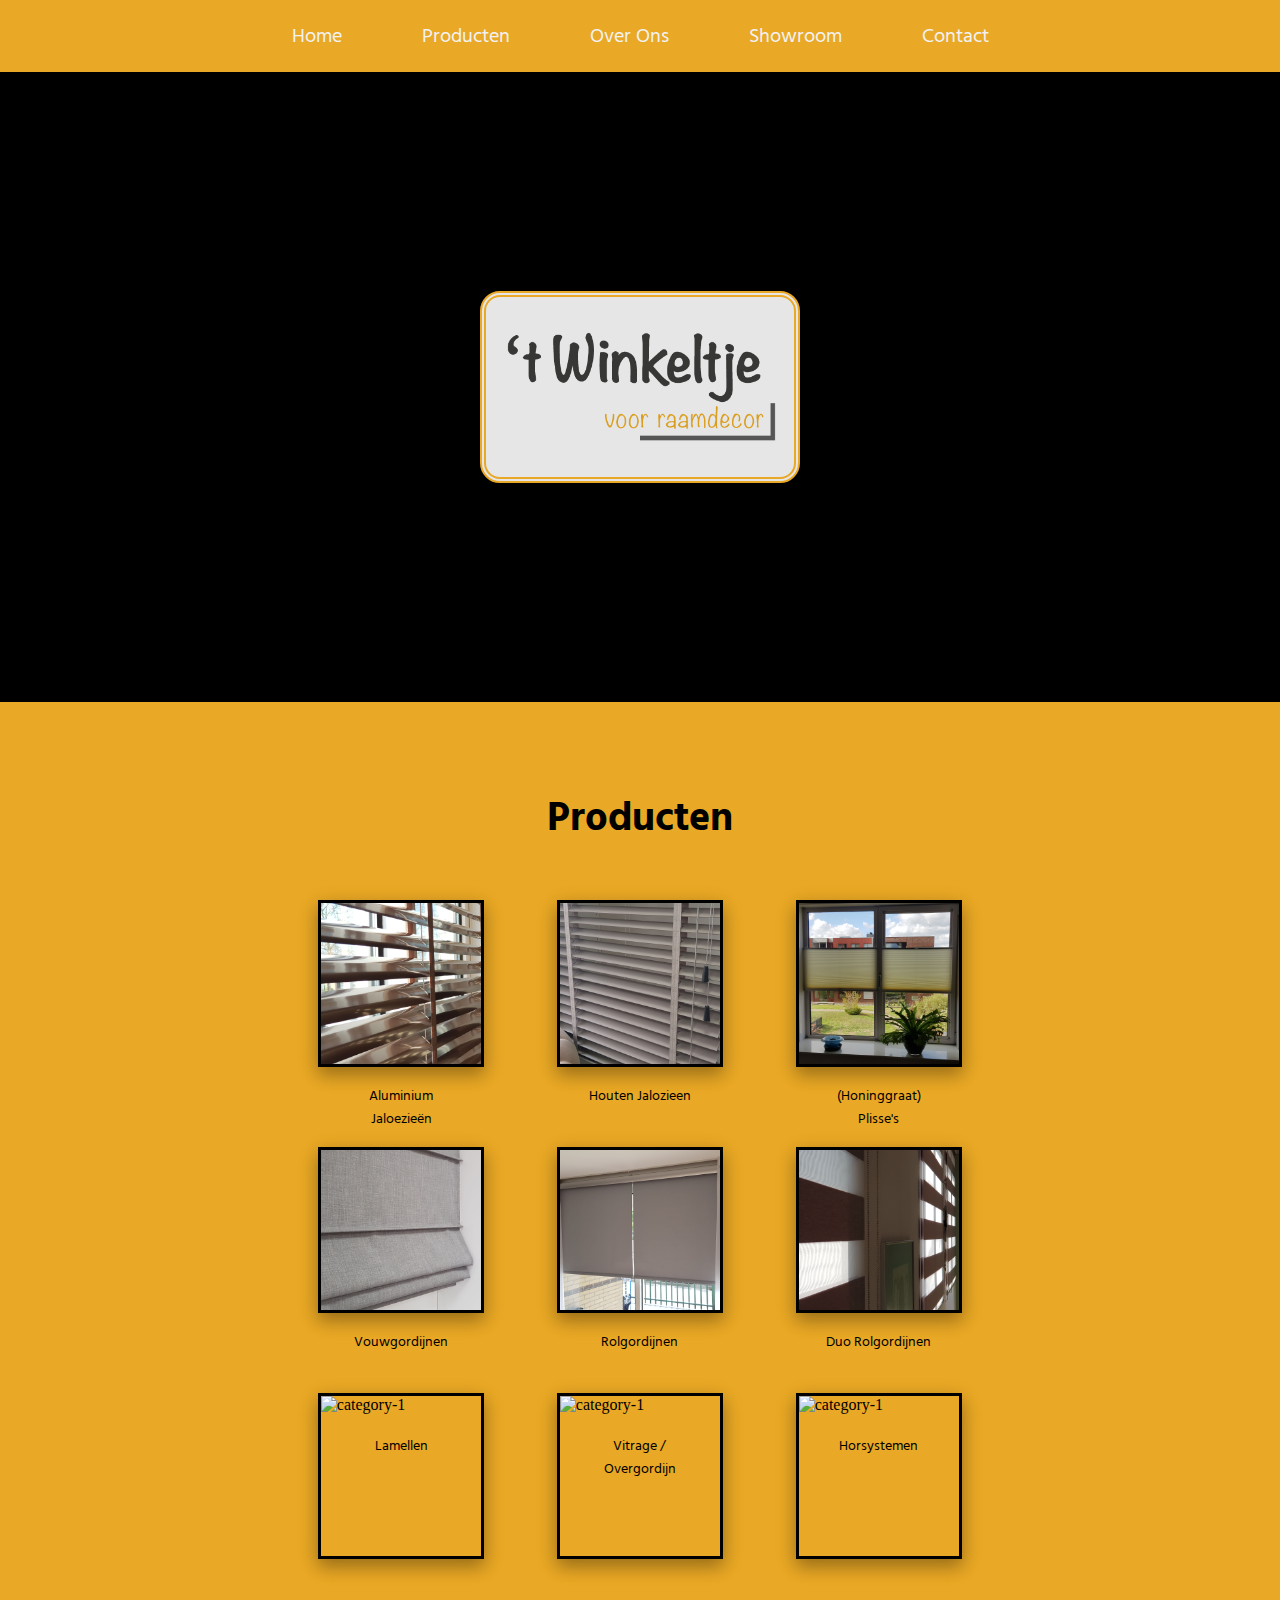
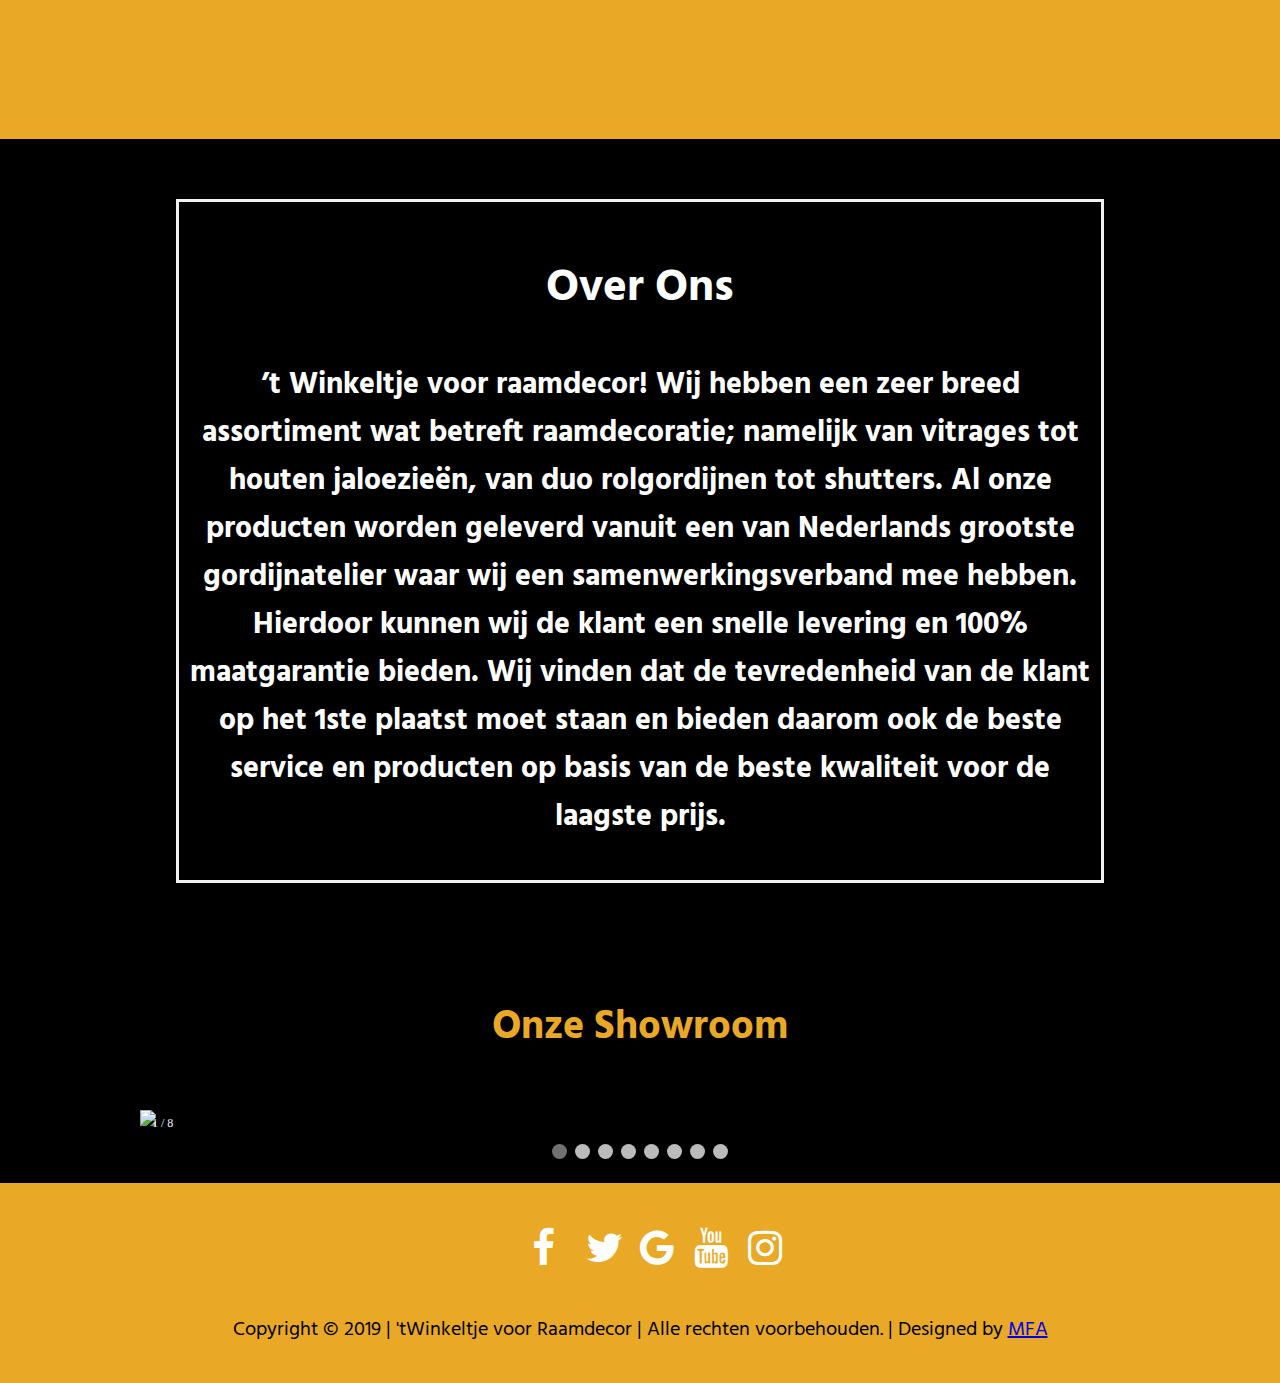
==== index.html @ d7071a6d "Update index.html" ====
<!DOCTYPE html>
<html lang="nl">
<head>
  
  <meta charset="UTF-8" />
  <meta name="viewport" content="width=device-width, initial-scale=1">
  <meta name="keywords" content="twinkeltje, gordijnen, jaloezieen, raamdecor, raamdecoratie,">
  <meta name="description" content="Wij zijn een bedrijf met vele jaren ervaring in alle soorten raamdecoratie! Kom en bezoek onze showroom. Adres Ridderhof 86, 2981 ET te Ridderkerk">
  <!-- <meta http-equiv=“Pragma” content=”no-cache”>
  <meta http-equiv=“Expires” content=”-1″>
  <meta http-equiv=“CACHE-CONTROL” content=”NO-CACHE”> -->
  <title>'tWinkeltje voor Raamdecor</title>
  <title> tWinkeltje voor Raamdecor </title>
  <link href="https://fonts.googleapis.com/css?family=Coiny|Hind+Siliguri" rel="stylesheet">
  <link rel="stylesheet" href="/index.css">
  <link rel="stylesheet" href="https://cdnjs.cloudflare.com/ajax/libs/font-awesome/4.7.0/css/font-awesome.min.css">

</head>

  <body>
  
    <script>
    function scrollB() {
      document.documentElement.style.scrollBehavior = "smooth";
    }
    </script>
  
  <header>
    <nav id="nav-container" class="topnav">
      
      <div id="button-container">
        <a href="#home" onclick="scrollB()">Home</a>
        <a href="#product-section" onclick="scrollB()">Producten</a>
        <a href="#about-section"  onclick="scrollB()">Over Ons</a>
        <a href="#showroom-section"  onclick="scrollB()">Showroom</a>
        <a href="" onclick="scrollB()">Contact</a>
        <a href="javascript:void(0);" class="icon" onclick="navResponse()">
        <i class="fa fa-bars"></i></a>
      </div>
      <script>
          function navResponse() {
            var x = document.getElementById("nav-container");
            if (x.className === "topnav") {
              x.className += " responsive";
            } else {
              x.className = "topnav";
            } 
          }
      </script>
    </nav>
    
    </header>
    
    <a onclick="topFunction()" id="to-top-btn" title="Go to top"><i class="fa fa-angle-up"></i></a>
    <script>
      // When the user scrolls down 20px from the top of the document, show the button
      window.onscroll = function() {scrollFunction()};

      function scrollFunction() {
        if (document.body.scrollTop > 20 || document.documentElement.scrollTop > 20) {
          document.getElementById("to-top-btn").style.display = "block";
        } else {
          document.getElementById("to-top-btn").style.display = "none";
        }
      }

      // When the user clicks on the button, scroll to the top of the document
      function topFunction() {
        document.body.scrollTop = 0;
        document.documentElement.scrollTop = 0;
      }
    </script>
    
    <section id="top-section">
      <div id="logo-container">
        <img id="logo" src="/logo-t-winkeltje.png" alt="twinkeltje-logo" height="150" width="350" 
      </div>
     
    </section>
      
    <section id="product-section"> 
        
      <h2 class="section-title">Producten</h2>
      <div class="category-line">
          <a href="https://purificateur.github.io/producten.html">
          <div class="category-container">
            <img src="metal-jlz.jpg" id="metal-jlz" alt="metal-jaloezieen" title="Metal Jaloezieen" class="category-image">
            <div class="category-overlay">
             <div class="category-text">Bekijk Producten</div>
            </div>
            <a class="category-label">Aluminium Jaloezieën</a>
          </div></a>
          
          <div class="category-container">
            <img src="houten-jlz.jpg" id="category-1" alt="category-1" class="category-image">
            <div class="category-overlay">
             <div class="category-text">Bekijk Producten</div>
            </div>
            <a class="category-label">Houten Jalozieen</a>
          </div>
          
          <div class="category-container">
            <img src="plisses.jpg" id="plisses" alt="plisses" title="(Honinggraat) Plisse's" class="category-image">
            <div href="https://purificateur.github.io/producten.html" class="category-overlay">
             <div class="category-text">Bekijk Producten</div>
            </div>
            <a class="category-label">(Honinggraat) Plisse's</a>
          </div>
      </div>
      
      <div class="category-line">
          <div class="category-container">
            <img src="vouwgordijnen.jpg" id="category-1" alt="category-1" class="category-image">
            <div class="category-overlay">
             <div class="category-text">Bekijk Producten</div>
            </div>
            <a class="category-label">Vouwgordijnen</a>
          </div>
          
          <div class="category-container">
            <img src="rolgordijnen.jpg" id="category-1" alt="category-1" class="category-image">
            <div class="category-overlay">
             <div class="category-text">Bekijk Producten</div>
            </div>
            <a class="category-label">Rolgordijnen</a>
          </div>
          
          <div class="category-container">
            <img src="duorolgordijnen.jpg" id="category-1" alt="category-1" class="category-image">
            <div class="category-overlay">
             <div class="category-text">Bekijk Producten</div>
            </div>
            <a class="category-label">Duo Rolgordijnen</a>
          </div>
      </div>
      
      <div class="category-line">
          <div class="category-container">
            <img src="https://www.bmfabrics.com/media/28021/ara-p.jpg" id="category-1" alt="category-1" class="category-image">
            <div class="category-overlay">
             <div class="category-text">Bekijk Producten</div>
            </div>
            <a class="category-label">Lamellen</a>
          </div>
          
          <div class="category-container">
            <img src="https://www.bmfabrics.com/media/28021/ara-p.jpg" id="category-1" alt="category-1" class="category-image">
            <div class="category-overlay">
             <div class="category-text">Bekijk Producten</div>
            </div>
            <a class="category-label">Vitrage / Overgordijn</a>
          </div>
          
          <div class="category-container">
            <img src="https://www.bmfabrics.com/media/28021/ara-p.jpg" id="category-1" alt="category-1" class="category-image">
            <div class="category-overlay">
             <div class="category-text">Bekijk Producten</div>
            </div>
            <a class="category-label">Horsystemen</a>
          </div>
      </div>
    </section> 
      
    <section id="about-section">
      <div id="about-text">
        <h2>Over Ons</h2>
        <p>’t Winkeltje voor raamdecor! Wij hebben een zeer breed assortiment wat betreft raamdecoratie; namelijk van vitrages tot houten jaloezieën, van duo rolgordijnen tot shutters. Al onze producten worden geleverd vanuit een van Nederlands grootste gordijnatelier waar wij een samenwerkingsverband mee hebben. Hierdoor kunnen wij de klant een snelle levering en 100% maatgarantie bieden. Wij vinden dat de tevredenheid van de klant op het 1ste plaatst moet staan en bieden daarom ook de beste service en producten op basis van de beste kwaliteit voor de laagste prijs.</p>
      </div>
    </section>
    
    <section id="showroom-section">
      <h2 class="section-title">Onze Showroom</h2>
      <div class="slideshow-container">

        <div class="showRoom fade">
          <div class="numbertext">1 / 8</div>
          <img src="/shwrm-1.jpg" style="width:100%">
          <div class="text"></div>
        </div>

        <div class="showRoom fade">
          <div class="numbertext">2 / 8</div>
          <img src="/shwrm-2.jpg" style="width:100%">
          <div class="text"></div>
        </div>

        <div class="showRoom fade">
          <div class="numbertext">3 / 8</div>
          <img src="/shwrm-3.jpg" style="width:100%">
          <div class="text"></div>
        </div>
        
        <div class="showRoom fade">
          <div class="numbertext">4 / 8</div>
          <img src="/shwrm-4.jpg" style="width:100%">
          <div class="text"></div>
        </div>
        
        <div class="showRoom fade">
          <div class="numbertext">5 / 8</div>
          <img src="/shwrm-5.jpg" style="width:100%">
          <div class="text"></div>
        </div>
        
        <div class="showRoom fade">
          <div class="numbertext">6 / 8</div>
          <img src="/shwrm-6.jpg" style="width:100%">
          <div class="text"></div>
        </div>
        
        <div class="showRoom fade">
          <div class="numbertext">7 / 8</div>
          <img src="/shwrm-7.jpg" style="width:100%">
          <div class="text"></div>
        </div>
        
        <div class="showRoom fade">
          <div class="numbertext">8 / 8</div>
          <img src="/shwrm-8.jpg" style="width:100%">
          <div class="text"></div>
        </div>
        
        </div>
        <br>

        <div style="text-align:center">
          <span class="dot" onclick="currentSlide(1)"></span> 
          <span class="dot" onclick="currentSlide(2)"></span> 
          <span class="dot" onclick="currentSlide(3)"></span> 
          <span class="dot" onclick="currentSlide(4)"></span>
          <span class="dot" onclick="currentSlide(5)"></span> 
          <span class="dot" onclick="currentSlide(6)"></span> 
          <span class="dot" onclick="currentSlide(7)"></span> 
          <span class="dot" onclick="currentSlide(8)"></span>
        </div>
       
        <script>
          var slideIndex = 0;
          showSlides();
          function showSlides() {
            var i;
            var slides = document.getElementsByClassName("showRoom");
            var dots = document.getElementsByClassName("dot");
            for (i = 0; i < slides.length; i++) {
              slides[i].style.display = "none";  
            }
            slideIndex++;
            if (slideIndex > slides.length) {slideIndex = 1}    
            for (i = 0; i < dots.length; i++) {
              dots[i].className = dots[i].className.replace(" active", "");
            }
            slides[slideIndex-1].style.display = "block";  
            dots[slideIndex-1].className += " active";
            setTimeout(showSlides, 3000); // Change image every 3 seconds
          }
          </script>
    </section> 
      
      
      
    <footer id="footer">
      <div id="social-container">
        <a href="https://www.facebook.com/twinkeltjevoorraamdecor" class="fa fa-facebook" target="_blank"></a>
        <a href="https://twitter.com/raamdecor" class="fa fa-twitter" target="_blank"></a>
        <a href="https://www.google.com/maps/contrib/107599735070266844339/photos/@51.8694377,4.6002195,16z/data=!4m3!8m2!3m1!1e1" class="fa fa-google" target="_blank"></a>
        <a href="#" class="fa fa-youtube"></a>
        <a href="https://www.instagram.com/twinkeltje.raamdecor/" class="fa fa-instagram" target="_blank"></a>
      </div>
      
      <div id="copyright">
        <p>Copyright © 2019 | 'tWinkeltje voor Raamdecor | Alle rechten voorbehouden. | Designed by <a href="https://www.instagram.com/mfapurificateur/" target="_blank">MFA</a></p>
      </div>
    
    </footer> 
  
  
</body>
</html>
---- index.css ----
html {
  scroll-behavior: smooth;
}
body {
  margin: 0;
  background: black;
}

* {
  box-sizing: border-box;
}



.topnav {
  overflow: hidden;
  background-color: #e9a825;
  display: flex;

  }
    #button-container {
      margin: auto;
    }

    .topnav a {
      display: block;
      color: #f2f2f2;
      float: left;
      -webkit-transition-duration: 0.4s;
      transition-duration: 0.4s;
      text-align: center;
      padding: 20px 40px;
      text-decoration: none;
      font-family: 'Hind Siliguri', sans-serif;
      font-size: 20px;
    }

    .topnav a:hover {
      color: black;
    }

    .topnav .icon {
      display: none;
    }
    .sticky {
      position: fixed;
      top: 0;
      width: 100%;
    }
  
  #to-top-btn {
  display: none;
  position: fixed;
  bottom: 20px;
  right: 30px;
  z-index: 6;
  font-size: 18px;
  border: 1px solid #e9a825;
  outline: none;
  background-color: black;
  color: white;
  cursor: pointer;
  padding: 15px;
  border-radius: 4px;
}

    #to-top-btn:hover {
      background-color: #555;
    }


#top-section {
  background-image: url("https://www.zonweringvoordelig.nl/write/afbeeldingen1/producten/luxaflex-houten-jaloezieen/Houten%20Jaloezie%201___Source.jpg");
  background-repeat: no-repeat;
  background-size: cover;
  -webkit-background-size: cover;
  -moz-background-size: cover;
  -o-background-size: cover;
  background-position: center;
  background-attachment: fixed;
  height: 70vh;
  display: flex;
}

    #logo-container {
      background-color: rgba(255,255,255,0.9);
      display: flex;
      align-self: center;
      margin: auto;
      min-width: 300px;
      min-height: 180px;
      height: 15vw;
      width: 25vw;
      border: 6px double #e9a825;
      border-radius: 20px;
      padding: 5px;
    }
    #logo {
      margin: auto;
      width: 100%;
      height: 70%;
      align-self: center;
    }

#product-section {
  background-color: #e9a825;
  padding: 50px 22vw 100px 22vw;
}
    #product-section h2 {
      font-family: 'Hind Siliguri', sans-serif;
      font-size: 40px;
      text-align: center;
      margin-bottom: 50px;
    }

    .category-line {
      display: flex;
      margin-bottom: 80px;
    }
    .category-container {
      position: relative;
      width: 13vw;
      height: 13vw;
      display: inline-block;
      margin: auto;
      border: 3px solid black;
      box-shadow: 0 8px 15px 0 rgba(0, 0, 0, 0.2), 0 6px 20px 0 rgba(0, 0, 0, 0.19);
    }

    .category-image {
      display: block;
      width: 100%;
      height: auto;
    }

    .category-overlay {
      position: absolute;
      bottom: 0;
      left: 0;
      right: 0;
      background-color: rgba(233, 168, 37, 0.9);
      overflow: hidden;
      width: 100%;
      height: 0;
      transition: .5s ease;
    }

    .category-container:hover .category-overlay {
      height: 20%;
    }

    .category-text {
      color: white;
      font-size: 1vw;
      position: absolute;
      top: 50%;
      left: 50%;
      font-family: sans-serif;
      -webkit-transform: translate(-50%, -50%);
      -ms-transform: translate(-50%, -50%);
      transform: translate(-50%, -50%);
      text-align: center;
    }

    .category-label  {
      text-align: center;
      text-decoration: none;
      display: block;
      font-family: 'Hind Siliguri', sans-serif;
      color: black;
      font-size: 1.1vw;
      margin: 20px;
      margin-bottom: 30px;
    }


#about-section {
  background-image: url("https://www.deprojectinrichter.com/s/images/15/603/luxaflex-nano-rolgordijnen-sfeerfoto-2/productfoto_full.jpg");
  background-position: center;
  background-repeat: no-repeat;
  background-size: cover;
  -webkit-background-size: cover;
  -moz-background-size: cover;
  -o-background-size: cover;
  background-attachment: fixed;
  display: flex;
  padding: 60px;
}

    #about-text {
      vertical-align: middle;
      background-color: rgb(0,0,0);
      background-color: rgba(0,0,0, 0.4);
      color: white;
      font-weight: bold;
      font-size: 30px;
      font-family: 'Hind Siliguri', sans-serif;
      border: 3px solid #f1f1f1;
      z-index: 2;
      width: 80%;
      margin: auto;
      padding: 10px;
      text-align: center;
    }
      
#showroom-section {
  background-color: black;
  margin: 0;
  padding: 20px;
  padding-top: 50px;
      }
          #showroom-section h2 {
            font-family: 'Hind Siliguri', sans-serif;
            color: #e9a825;
            font-size: 40px;
            text-align: center;
            margin-top: 0;
            margin-bottom: 50px;
          }

      .showRoom {
        display: none
      }
      #showroom-section img {
        vertical-align: middle;
      }

      .slideshow-container {
        max-width: 1000px;
        position: relative;
        margin: auto;
      }

      .slide-text {
        color: #f2f2f2;
        font-size: 15px;
        padding: 8px 12px;
        position: absolute;
        bottom: 8px;
        width: 100%;
        text-align: center;
      }

      .numbertext {
        color: #f2f2f2;
        font-size: 12px;
        padding: 8px 12px;
        position: absolute;
        top: 0;
      }

      .dot {
        cursor: pointer;
        height: 15px;
        width: 15px;
        margin: 0 2px;
        background-color: #bbb;
        border-radius: 50%;
        display: inline-block;
        transition: background-color 0.6s ease;
      }

      .active, .dot:hover {
        background-color: #717171;
      }

      .fade {
        -webkit-animation-name: fade;
        -webkit-animation-duration: 1.5s;
        animation-name: fade;
        animation-duration: 1.5s;
      }

      @-webkit-keyframes fade {
        from {opacity: .4} 
        to {opacity: 1}
      }

      @keyframes fade {
        from {opacity: .4} 
        to {opacity: 1}
      }



#footer {
  height: 200px;
  background-color: #e9a825;
  padding: 20px;
}
    #social-container {
      text-align: center;
}
   #footer .fa {
    padding: 20px;
    font-size: 40px;
    width: 30px;
    margin: 5px 5px;
    text-align: center;
    text-decoration: none;
    color: white;
  }

    #footer .fa:hover {
        opacity: 0.7;
    }

  #copyright {
   font-family: 'Hind Siliguri', sans-serif;
   width: 100%;
   font-size: 20px;
   text-align: center; 
  }














@media screen and (max-width: 760px) {
  
  .category-line {
    display: block;
    margin: 0;
  }
  .topnav {
    display: block;
  }
  .topnav a:not(:first-child) {display: none;}
  .topnav a.icon {
    float: right;
    display: inline;
  }
  #top-section {
    background-image: url("https://www.zonenschermwebshop.nl/ENGINE/FILES/SUNEASY/WEBSITE/PUBLIC/UPLOAD/IMAGE/webshop/producten/binnenzonwering/jaloezieen/35mm/35_groot.jpg");
    background-size: cover;
    background-attachment: scroll;
  }
  #product-section {
  background-color: #e9a825;
  padding: 50px 5vw 100px 5vw;
}
  .category-container {
  display: block;
  width: 80vw;
  height: 80vw;
  margin-bottom: 60px;
}
  .category-label  {
  font-size: 5vw;
  margin: 10px;
  font-family: monospace;
}
  .category-text {
    font-size: 4vw;
  }
  #about-text {
    font-size: 4vw;
    width: 90%;
  }
  #about-section {
    padding: 20px;
    background-attachment: scroll;
}
  #footer .fa {
    font-size: 30px;
  }
  #copyright {
    font-size: 4vw;
  }
}

@media screen and (max-width: 760px) {
  .topnav.responsive {position: relative;}
  .topnav.responsive .icon {
    position: absolute;
    right: 0;
    top: 0;
  }
  .topnav.responsive a {
    float: none;
    display: block;
    text-align: left;
  }
}

@media only screen and (max-width: 300px) {
  .slide-text {font-size: 11px}
}
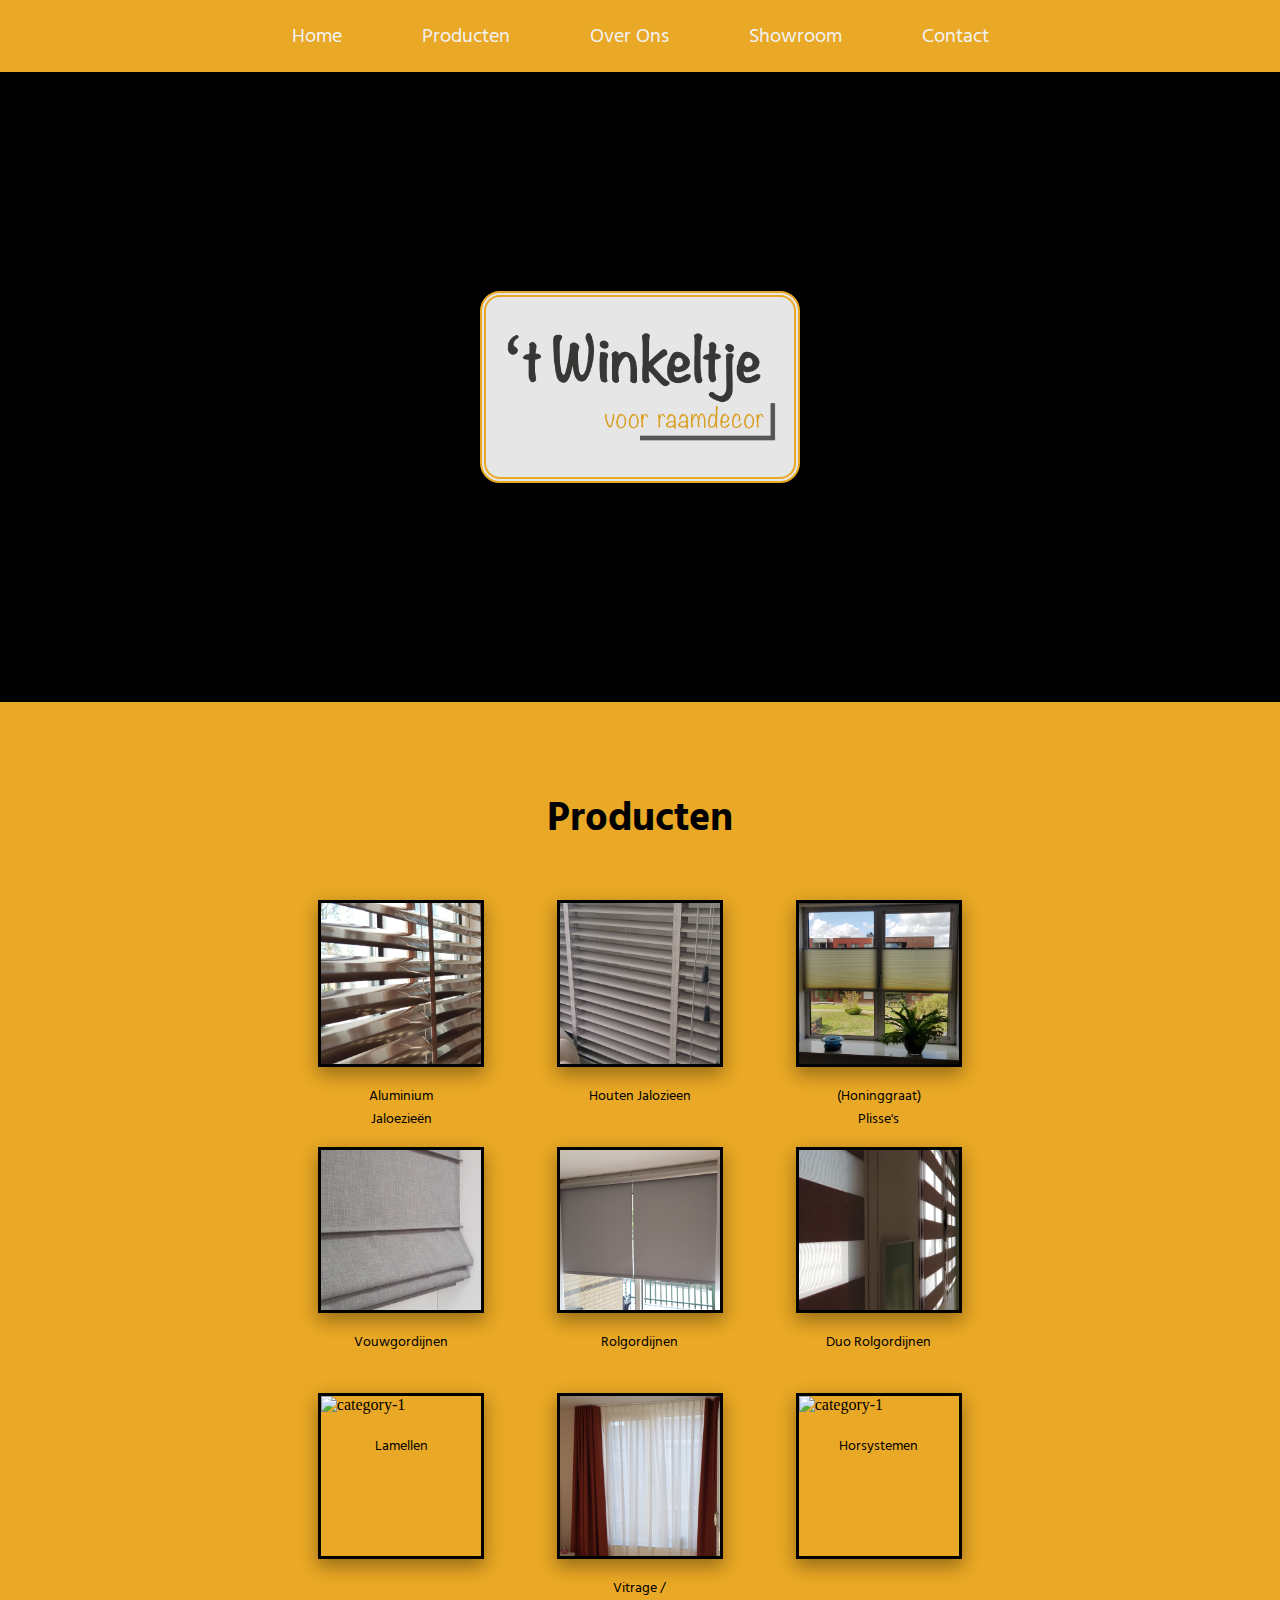
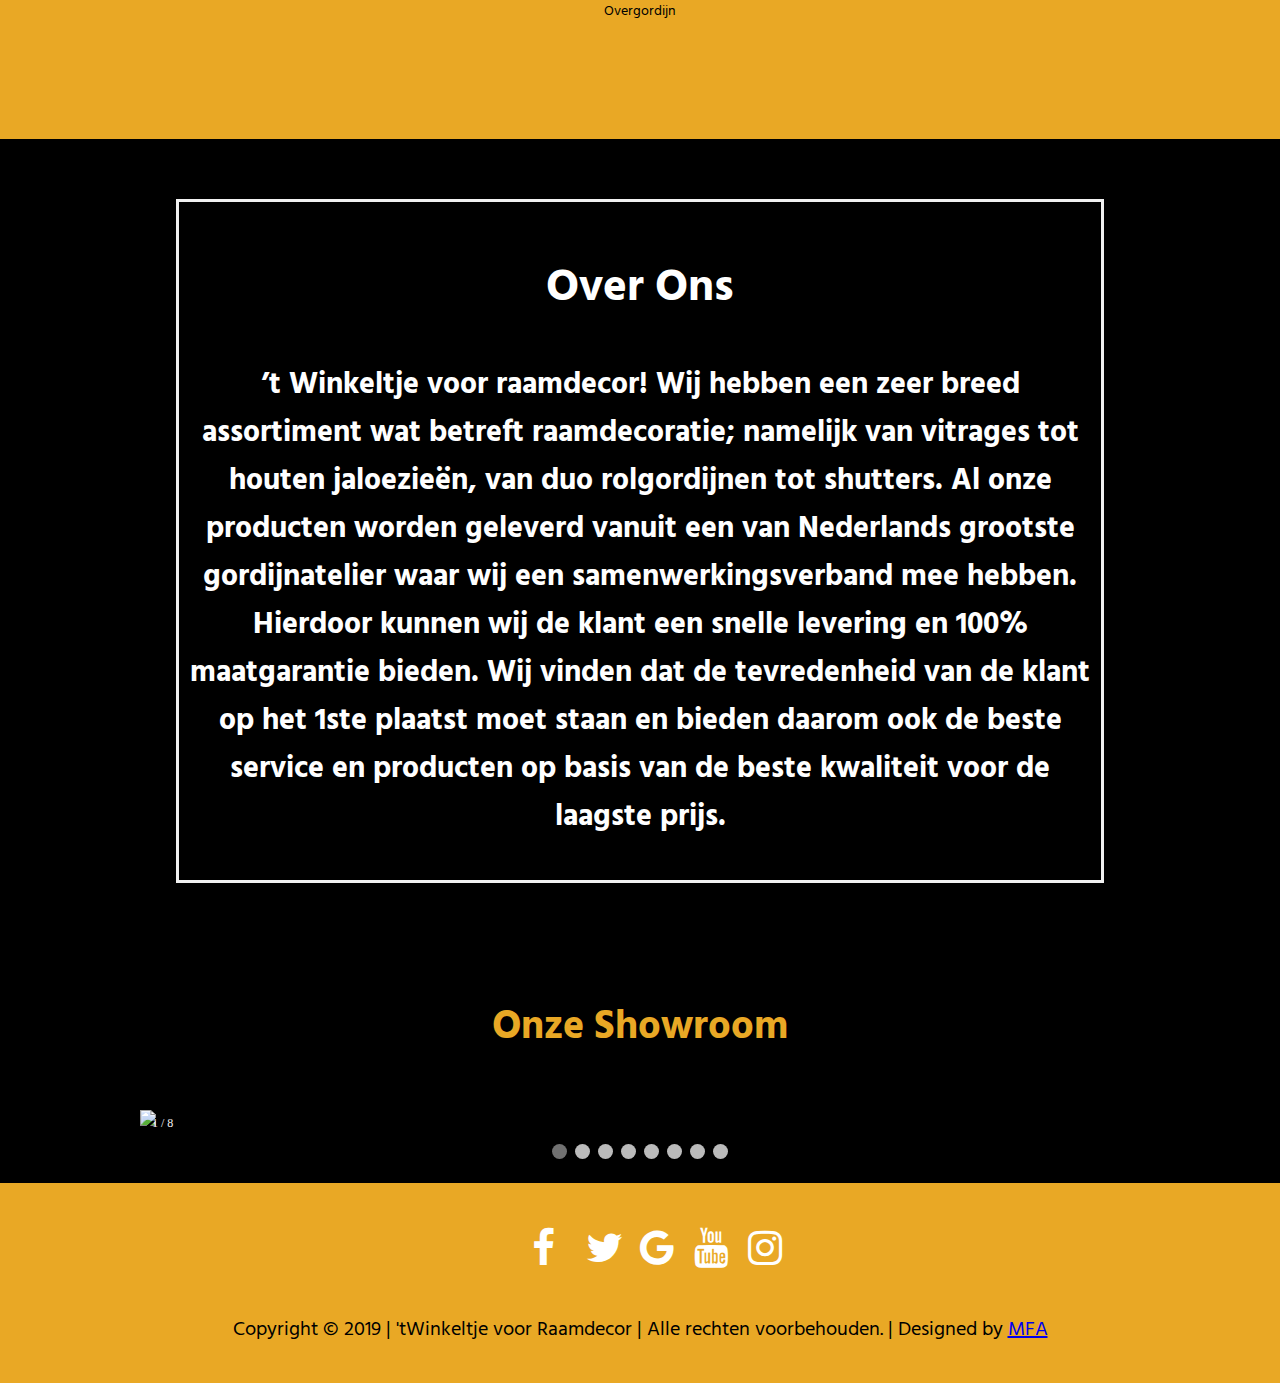
==== commit 51646fef: "Update index.html" ====
--- a/index.html
+++ b/index.html
@@ -144,7 +144,7 @@
           </div>
           
           <div class="category-container">
-            <img src="https://www.bmfabrics.com/media/28021/ara-p.jpg" id="category-1" alt="category-1" class="category-image">
+            <img src="vitrages.jpg" id="category-1" alt="category-1" class="category-image">
             <div class="category-overlay">
              <div class="category-text">Bekijk Producten</div>
             </div>
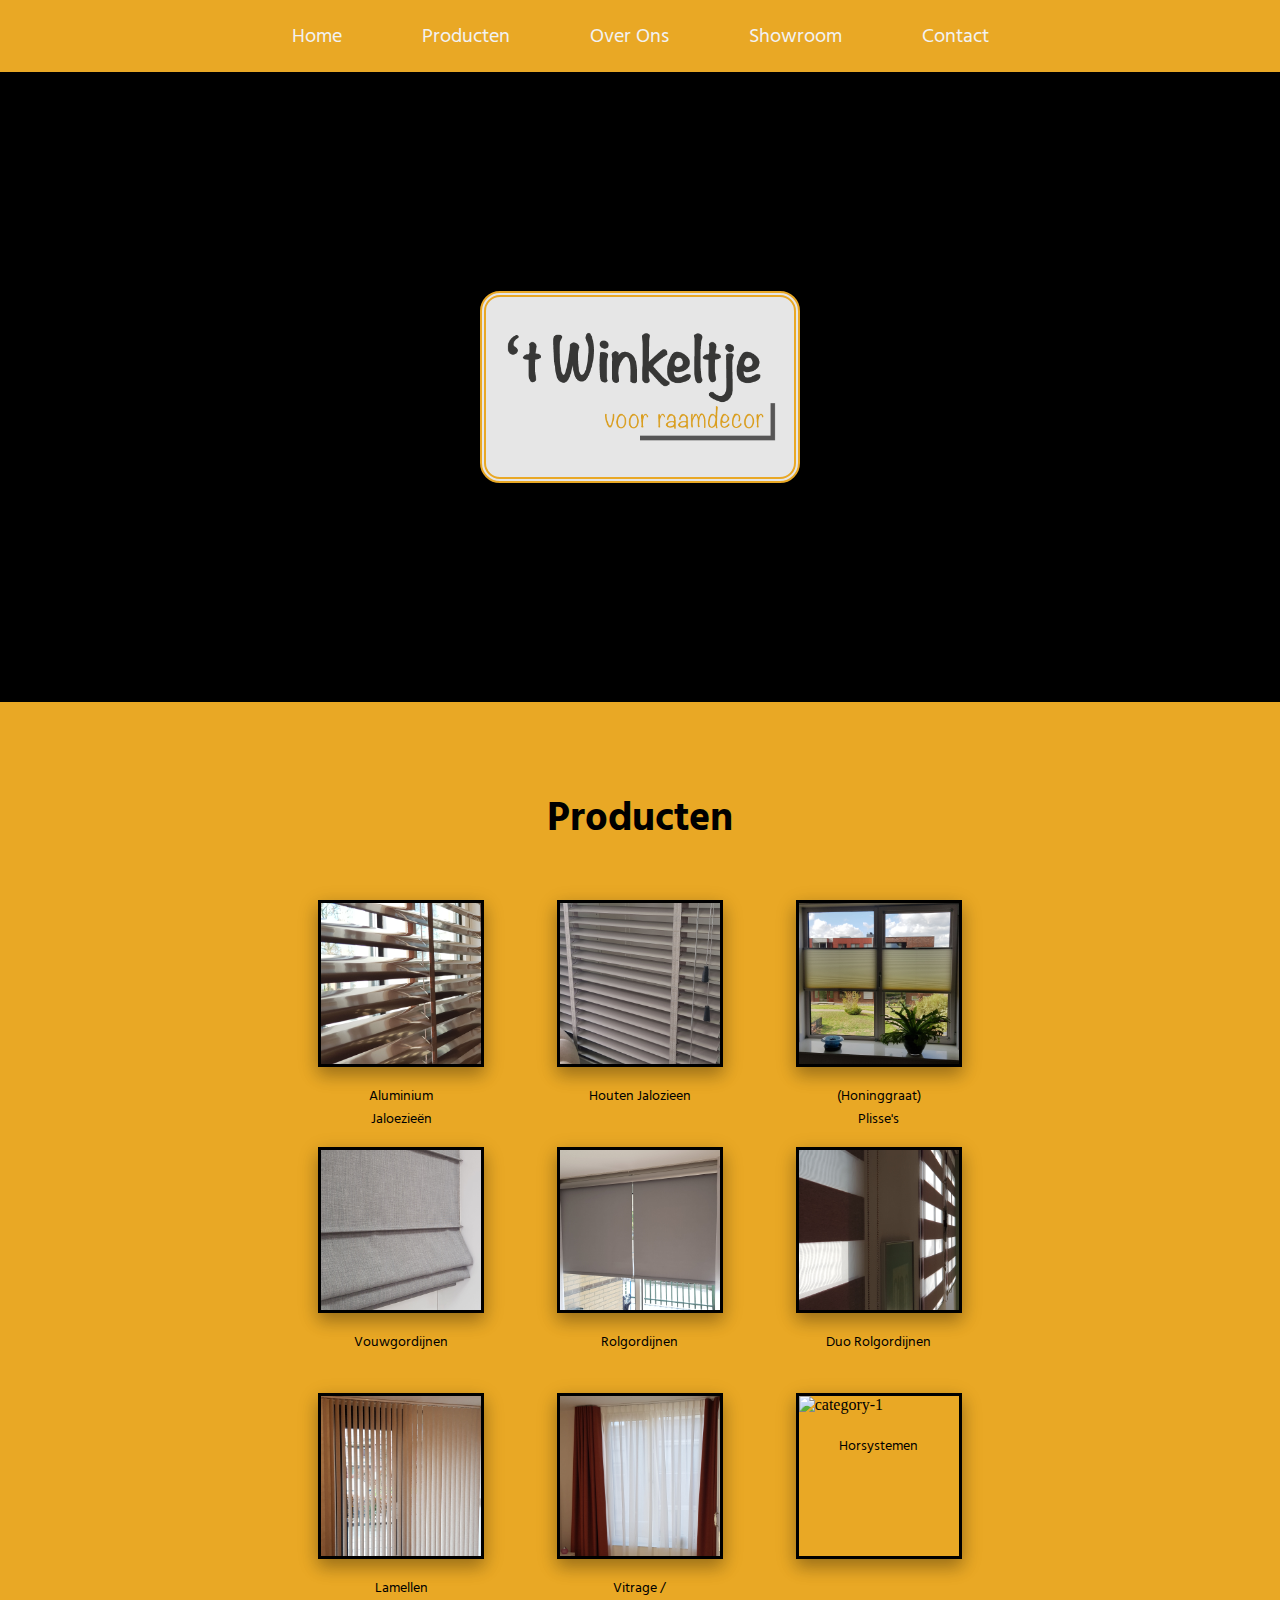
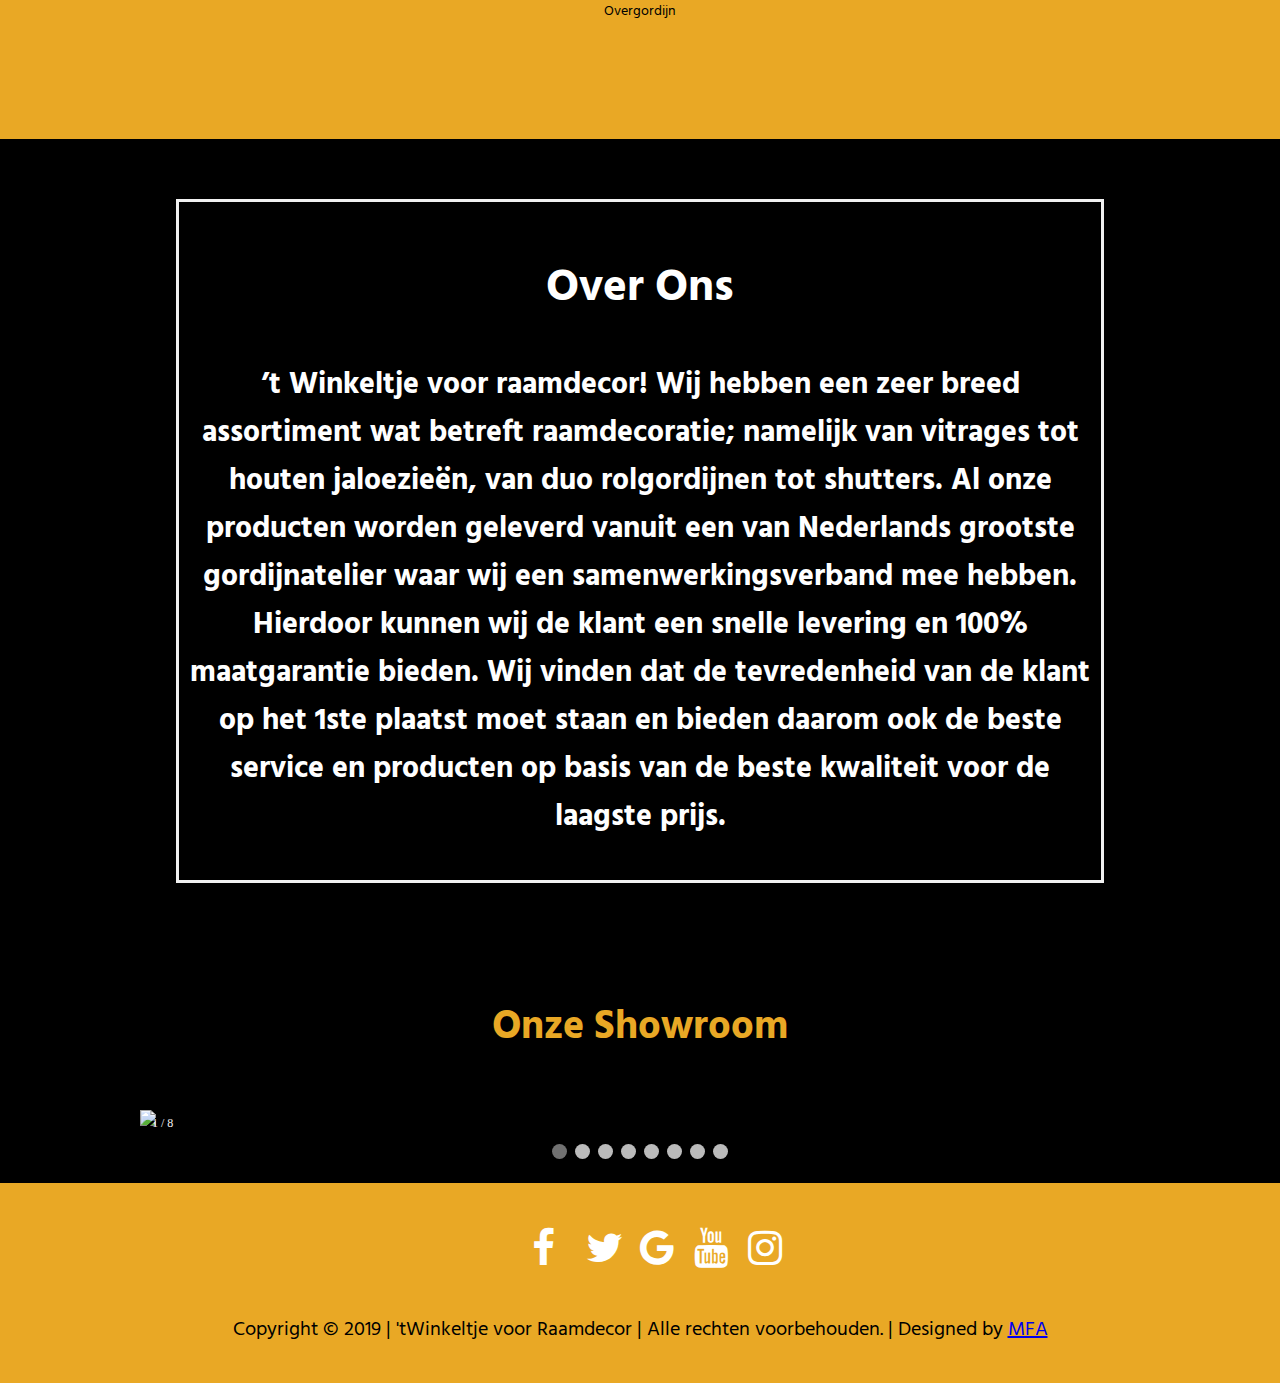
==== commit 7f242541: "Update index.html" ====
--- a/index.html
+++ b/index.html
@@ -136,7 +136,7 @@
       
       <div class="category-line">
           <div class="category-container">
-            <img src="https://www.bmfabrics.com/media/28021/ara-p.jpg" id="category-1" alt="category-1" class="category-image">
+            <img src="lamellen.jpg" id="category-1" alt="category-1" class="category-image">
             <div class="category-overlay">
              <div class="category-text">Bekijk Producten</div>
             </div>
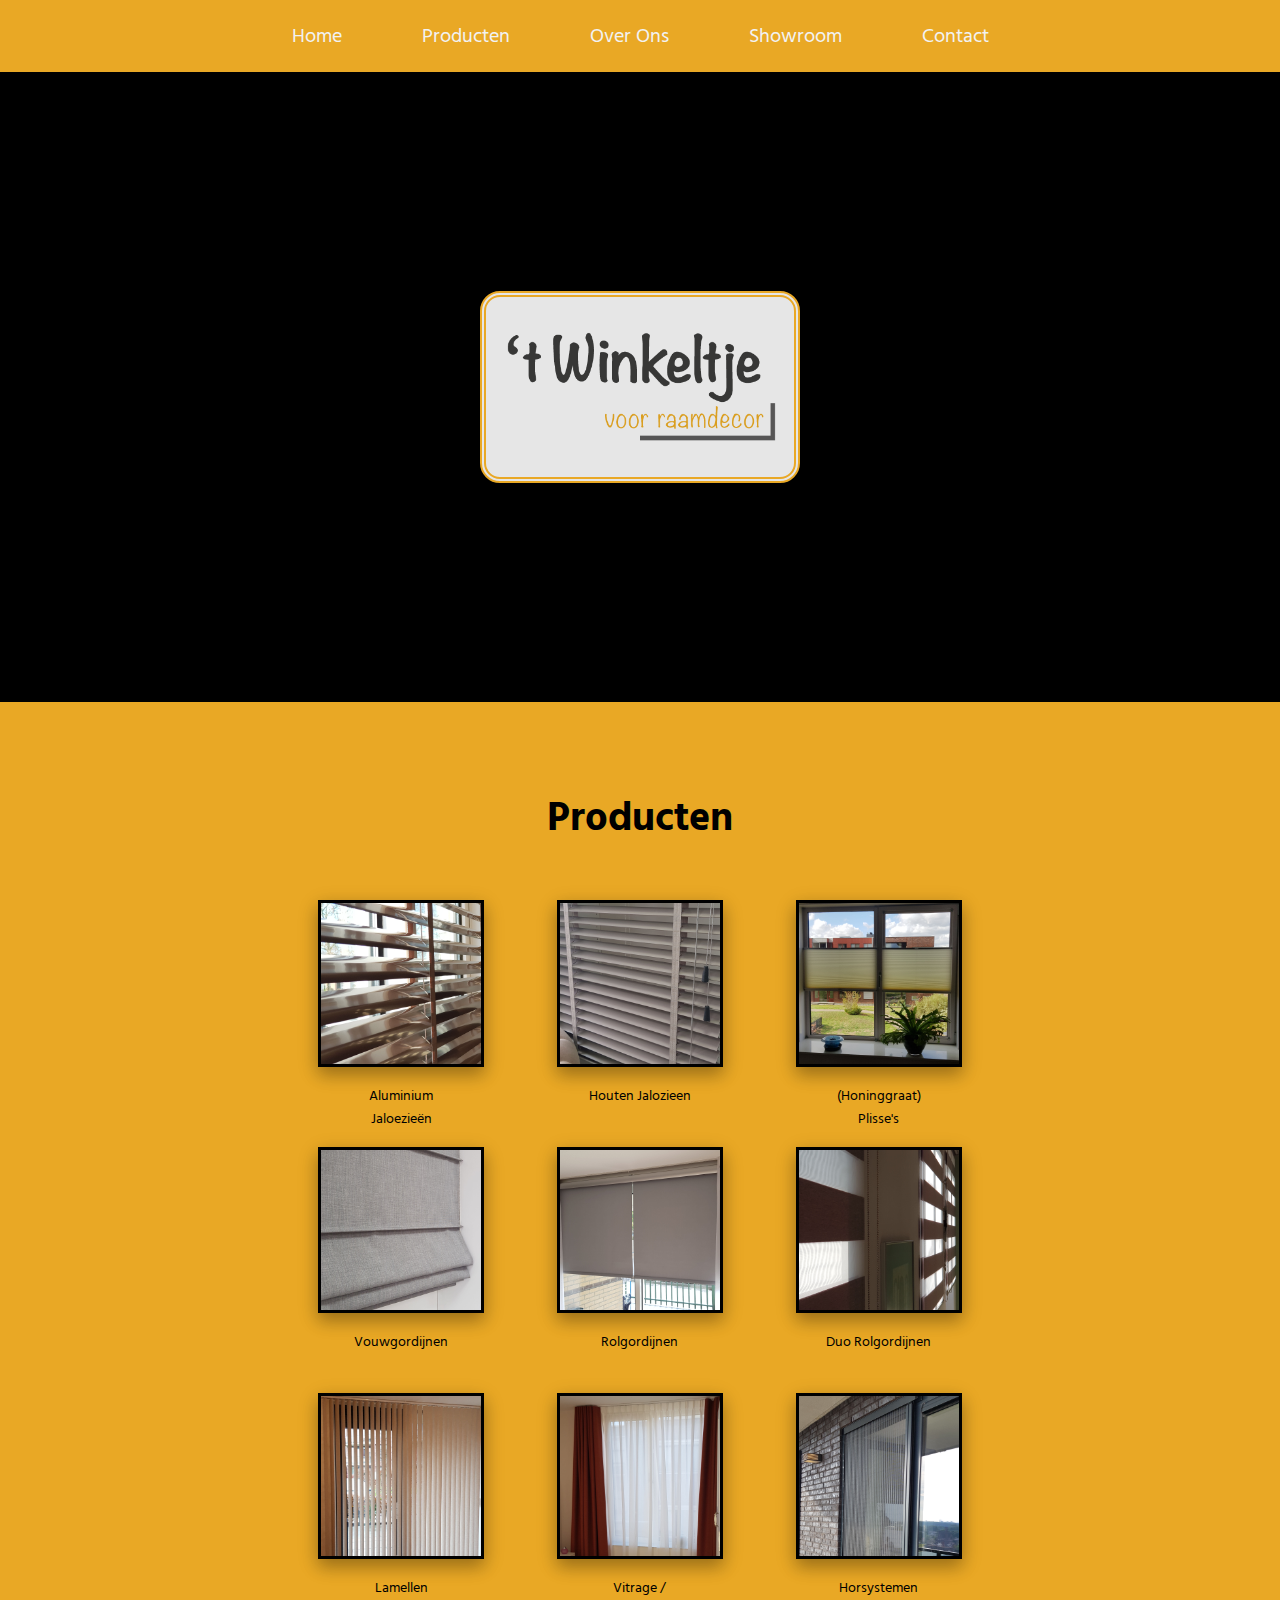
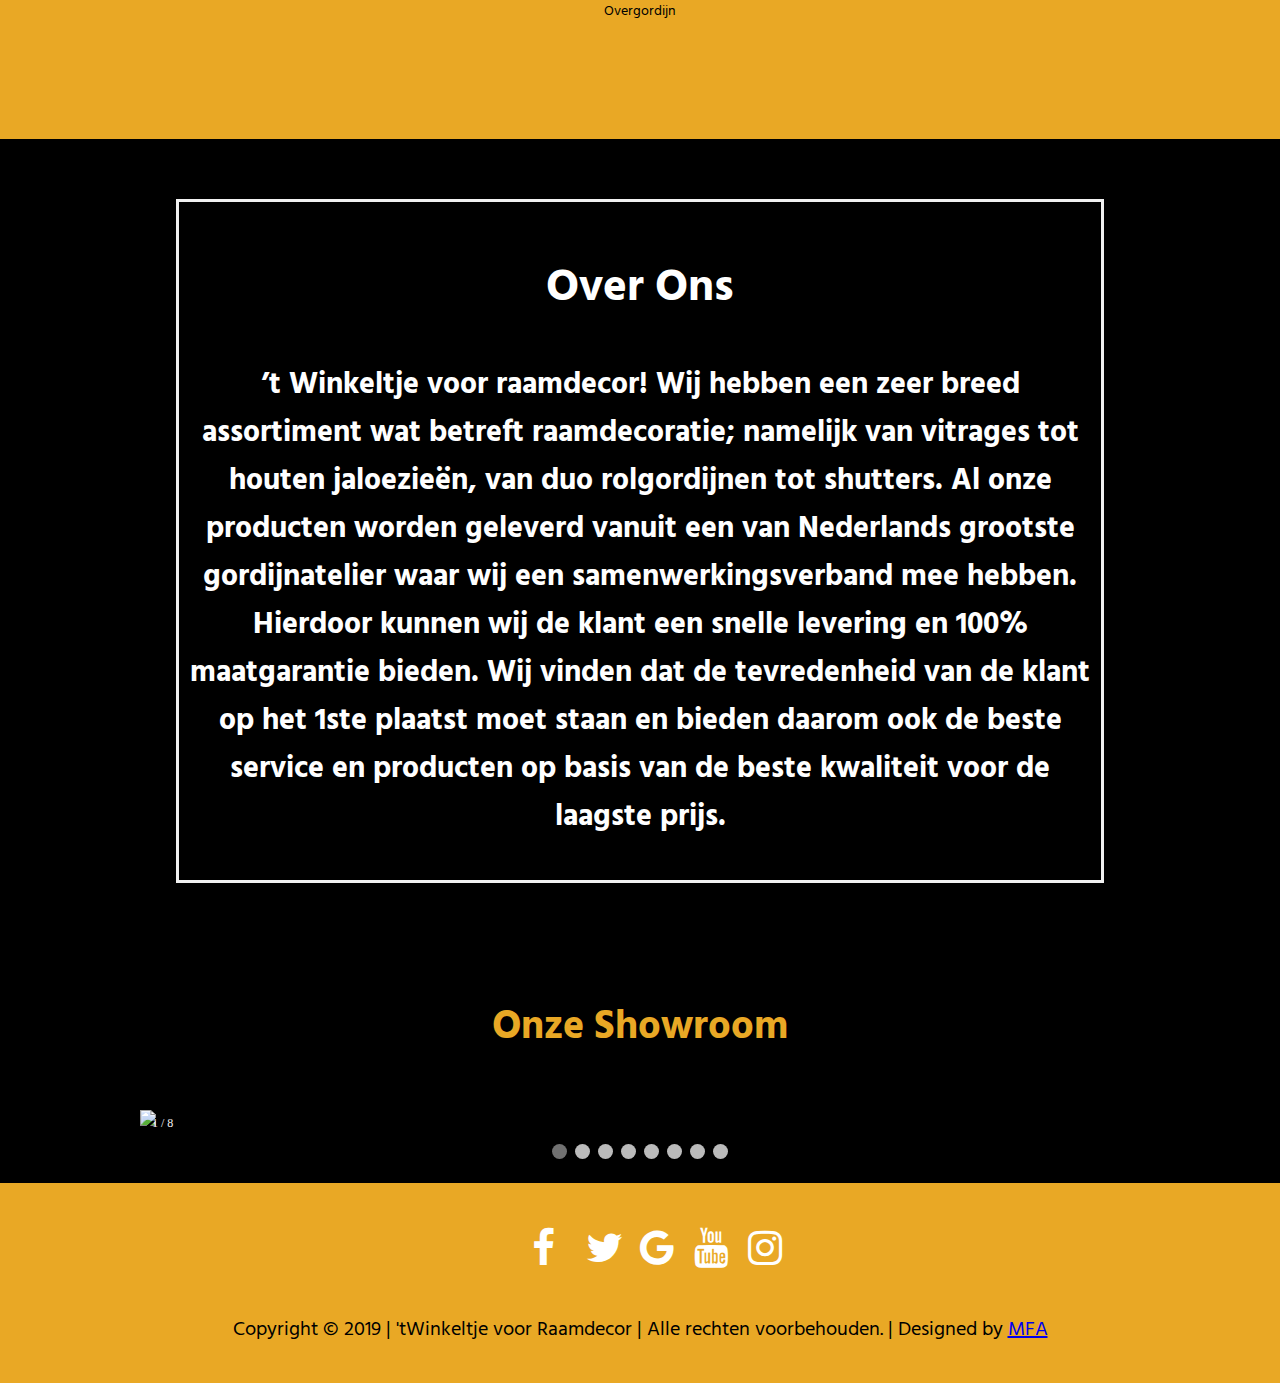
==== commit ce5a4c6b: "Update index.html" ====
--- a/index.html
+++ b/index.html
@@ -152,7 +152,7 @@
           </div>
           
           <div class="category-container">
-            <img src="https://www.bmfabrics.com/media/28021/ara-p.jpg" id="category-1" alt="category-1" class="category-image">
+            <img src="horsystemen.jpg" id="category-1" alt="category-1" class="category-image">
             <div class="category-overlay">
              <div class="category-text">Bekijk Producten</div>
             </div>
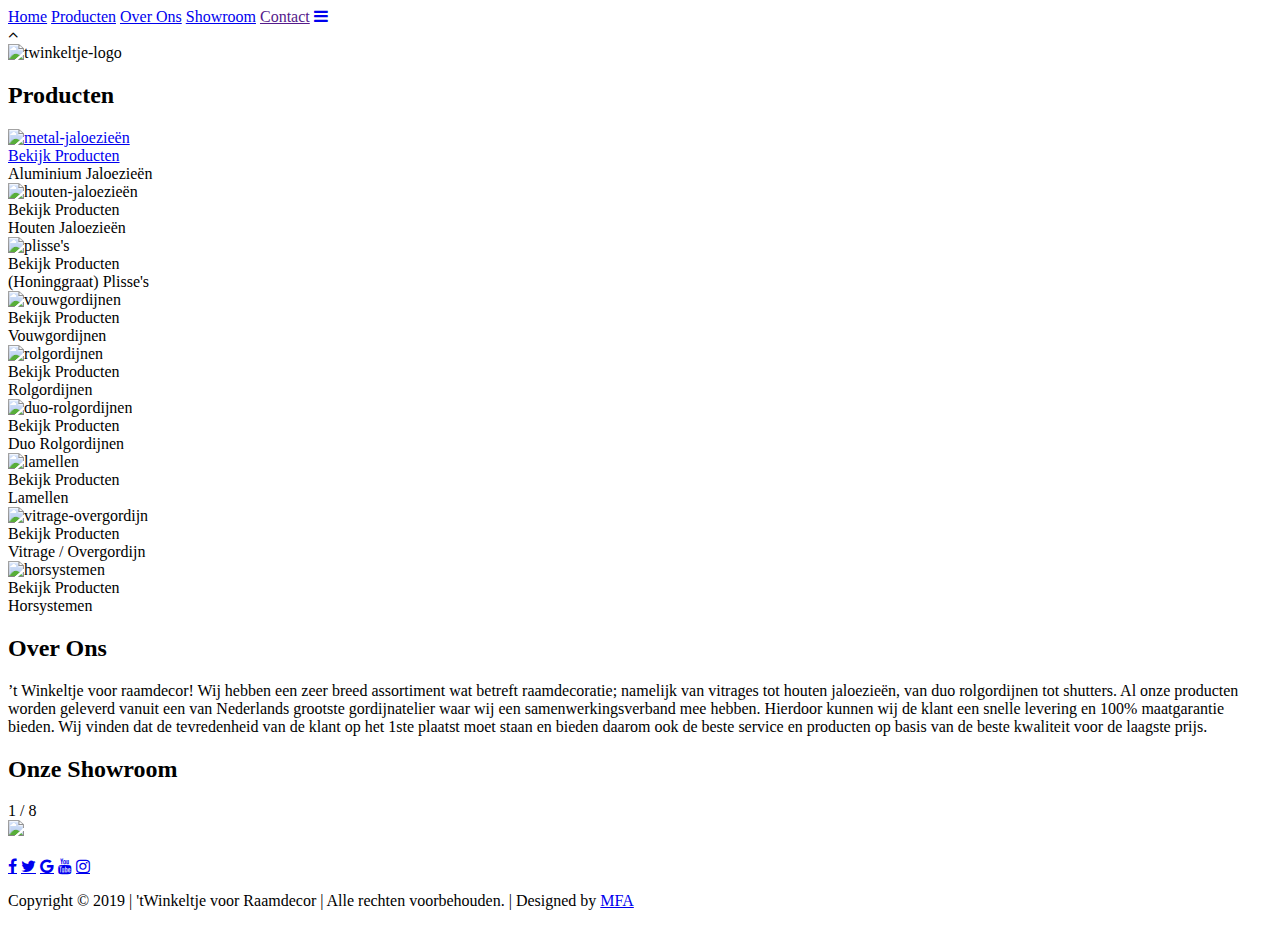
==== commit 9c1405c5: "Add files via upload" ====
--- a/index.html
+++ b/index.html
@@ -6,13 +6,14 @@
   <meta name="viewport" content="width=device-width, initial-scale=1">
   <meta name="keywords" content="twinkeltje, gordijnen, jaloezieen, raamdecor, raamdecoratie,">
   <meta name="description" content="Wij zijn een bedrijf met vele jaren ervaring in alle soorten raamdecoratie! Kom en bezoek onze showroom. Adres Ridderhof 86, 2981 ET te Ridderkerk">
-  <!-- <meta http-equiv=“Pragma” content=”no-cache”>
+  <!-- 
+  <meta http-equiv=“Pragma” content=”no-cache”>
   <meta http-equiv=“Expires” content=”-1″>
-  <meta http-equiv=“CACHE-CONTROL” content=”NO-CACHE”> -->
+  <meta http-equiv=“CACHE-CONTROL” content=”NO-CACHE”>
+  -->
   <title>'tWinkeltje voor Raamdecor</title>
-  <title> tWinkeltje voor Raamdecor </title>
   <link href="https://fonts.googleapis.com/css?family=Coiny|Hind+Siliguri" rel="stylesheet">
-  <link rel="stylesheet" href="/index.css">
+  <link rel="stylesheet" href="styles/index.css">
   <link rel="stylesheet" href="https://cdnjs.cloudflare.com/ajax/libs/font-awesome/4.7.0/css/font-awesome.min.css">
 
 </head>
@@ -47,6 +48,20 @@
             } 
           }
       </script>
+      <!-- <script>        İPTAL ETTİM DÜZELTİLECEK
+        window.onscroll = function() {navScroll()};
+
+        var navbar = document.getElementById("nav-container");
+        var sticky = navbar.offsetTop;
+
+        function navScroll() {
+          if (window.pageYOffset >= sticky) {
+            navbar.classList.add("sticky")
+          } else {
+            navbar.classList.remove("sticky");
+          }
+        }
+    </script> -->
     </nav>
     
     </header>
@@ -73,7 +88,7 @@
     
     <section id="top-section">
       <div id="logo-container">
-        <img id="logo" src="/logo-t-winkeltje.png" alt="twinkeltje-logo" height="150" width="350" 
+        <img id="logo" src="http://www.twinkeltjeraamdecor.nl/wp-content/uploads/2016/10/logo-t-winkeltje.png" alt="twinkeltje-logo" height="150" width="350" 
       </div>
      
     </section>
@@ -82,26 +97,26 @@
         
       <h2 class="section-title">Producten</h2>
       <div class="category-line">
-          <a href="https://purificateur.github.io/producten.html">
-          <div class="category-container">
-            <img src="metal-jlz.jpg" id="metal-jlz" alt="metal-jaloezieen" title="Metal Jaloezieen" class="category-image">
-            <div class="category-overlay">
-             <div class="category-text">Bekijk Producten</div>
-            </div>
+          <a href="/producten.html">
+            <div class="category-container">
+            <img src="https://www.bmfabrics.com/media/28021/ara-p.jpg" id="metal-jlz" alt="metal-jaloezieën" title="Aluminium Jaloezieën" class="category-image">
+            <div class="category-overlay">
+             <div class="category-text">Bekijk Producten</div>
+              </div>
             <a class="category-label">Aluminium Jaloezieën</a>
           </div></a>
           
           <div class="category-container">
-            <img src="houten-jlz.jpg" id="category-1" alt="category-1" class="category-image">
-            <div class="category-overlay">
-             <div class="category-text">Bekijk Producten</div>
-            </div>
-            <a class="category-label">Houten Jalozieen</a>
-          </div>
-          
-          <div class="category-container">
-            <img src="plisses.jpg" id="plisses" alt="plisses" title="(Honinggraat) Plisse's" class="category-image">
-            <div href="https://purificateur.github.io/producten.html" class="category-overlay">
+            <img src="https://www.bmfabrics.com/media/28021/ara-p.jpg" id="houten-jlz" alt="houten-jaloezieën" title="Houten Jaloezieën" class="category-image">
+            <div class="category-overlay">
+             <div class="category-text">Bekijk Producten</div>
+            </div>
+            <a class="category-label">Houten Jaloezieën</a>
+          </div>
+          
+          <div class="category-container">
+            <img src="https://www.bmfabrics.com/media/28021/ara-p.jpg" id="plisses" alt="plisse's" title="(Honinggraat) Plisse's" class="category-image">
+            <div class="category-overlay">
              <div class="category-text">Bekijk Producten</div>
             </div>
             <a class="category-label">(Honinggraat) Plisse's</a>
@@ -110,7 +125,7 @@
       
       <div class="category-line">
           <div class="category-container">
-            <img src="vouwgordijnen.jpg" id="category-1" alt="category-1" class="category-image">
+            <img src="https://www.bmfabrics.com/media/28021/ara-p.jpg" id="vouwgordijnen" alt="vouwgordijnen" title="Vouwgordijnen" class="category-image">
             <div class="category-overlay">
              <div class="category-text">Bekijk Producten</div>
             </div>
@@ -118,7 +133,7 @@
           </div>
           
           <div class="category-container">
-            <img src="rolgordijnen.jpg" id="category-1" alt="category-1" class="category-image">
+            <img src="https://www.bmfabrics.com/media/28021/ara-p.jpg" id="rolgordijnen" alt="rolgordijnen" title="Rolgordijnen" class="category-image">
             <div class="category-overlay">
              <div class="category-text">Bekijk Producten</div>
             </div>
@@ -126,7 +141,7 @@
           </div>
           
           <div class="category-container">
-            <img src="duorolgordijnen.jpg" id="category-1" alt="category-1" class="category-image">
+            <img src="https://www.bmfabrics.com/media/28021/ara-p.jpg" id="duo-rolgordijnen" alt="duo-rolgordijnen" title="Duo Rolgordijnen" class="category-image">
             <div class="category-overlay">
              <div class="category-text">Bekijk Producten</div>
             </div>
@@ -136,7 +151,7 @@
       
       <div class="category-line">
           <div class="category-container">
-            <img src="lamellen.jpg" id="category-1" alt="category-1" class="category-image">
+            <img src="https://www.bmfabrics.com/media/28021/ara-p.jpg" id="lamellen" alt="lamellen" title="Lamellen" class="category-image">
             <div class="category-overlay">
              <div class="category-text">Bekijk Producten</div>
             </div>
@@ -144,7 +159,7 @@
           </div>
           
           <div class="category-container">
-            <img src="vitrages.jpg" id="category-1" alt="category-1" class="category-image">
+            <img src="https://www.bmfabrics.com/media/28021/ara-p.jpg" id="vitrage-overgordijn" alt="vitrage-overgordijn" title="Vitrage / Overgordijn" class="category-image">
             <div class="category-overlay">
              <div class="category-text">Bekijk Producten</div>
             </div>
@@ -152,7 +167,7 @@
           </div>
           
           <div class="category-container">
-            <img src="horsystemen.jpg" id="category-1" alt="category-1" class="category-image">
+            <img src="https://www.bmfabrics.com/media/28021/ara-p.jpg" id="horsystemen" alt="horsystemen" title="Horsystemen" class="category-image">
             <div class="category-overlay">
              <div class="category-text">Bekijk Producten</div>
             </div>
@@ -224,18 +239,19 @@
         <br>
 
         <div style="text-align:center">
-          <span class="dot" onclick="currentSlide(1)"></span> 
-          <span class="dot" onclick="currentSlide(2)"></span> 
-          <span class="dot" onclick="currentSlide(3)"></span> 
-          <span class="dot" onclick="currentSlide(4)"></span>
-          <span class="dot" onclick="currentSlide(5)"></span> 
-          <span class="dot" onclick="currentSlide(6)"></span> 
-          <span class="dot" onclick="currentSlide(7)"></span> 
-          <span class="dot" onclick="currentSlide(8)"></span>
+          <span class="dot"></span> 
+          <span class="dot"></span> 
+          <span class="dot"></span> 
+          <span class="dot"></span>
+          <span class="dot"></span> 
+          <span class="dot"></span> 
+          <span class="dot"></span> 
+          <span class="dot"></span>
         </div>
        
         <script>
           var slideIndex = 0;
+          
           showSlides();
           function showSlides() {
             var i;
@@ -253,6 +269,7 @@
             dots[slideIndex-1].className += " active";
             setTimeout(showSlides, 3000); // Change image every 3 seconds
           }
+
           </script>
     </section> 
       
@@ -268,11 +285,10 @@
       </div>
       
       <div id="copyright">
-        <p>Copyright © 2019 | 'tWinkeltje voor Raamdecor | Alle rechten voorbehouden. | Designed by <a href="https://www.instagram.com/mfapurificateur/" target="_blank">MFA</a></p>
-      </div>
-    
+        <p>Copyright © 2019 | 'tWinkeltje voor Raamdecor |  Alle rechten voorbehouden. | Designed by <a href="https://www.instagram.com/mfapurificateur/" target="_blank">MFA</a></p>
+      </div>
     </footer> 
   
   
 </body>
-</html>
+</html>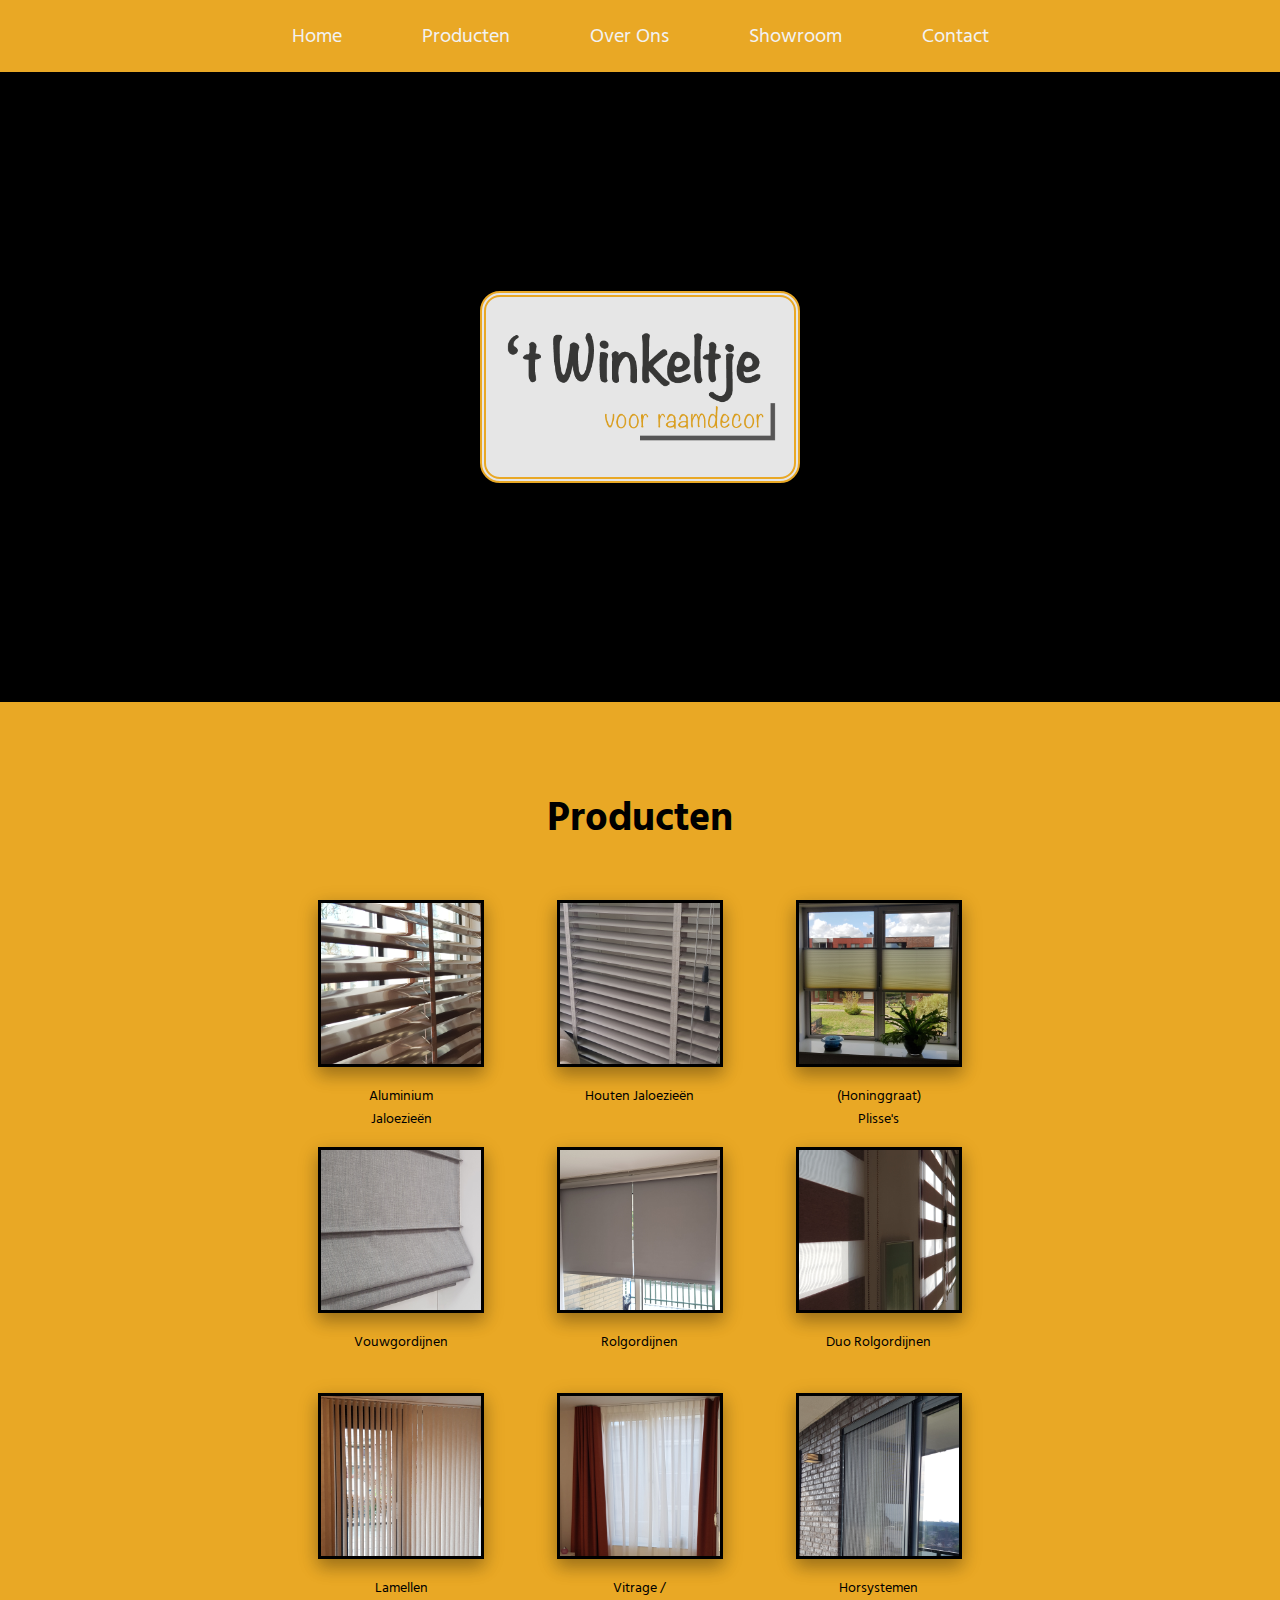
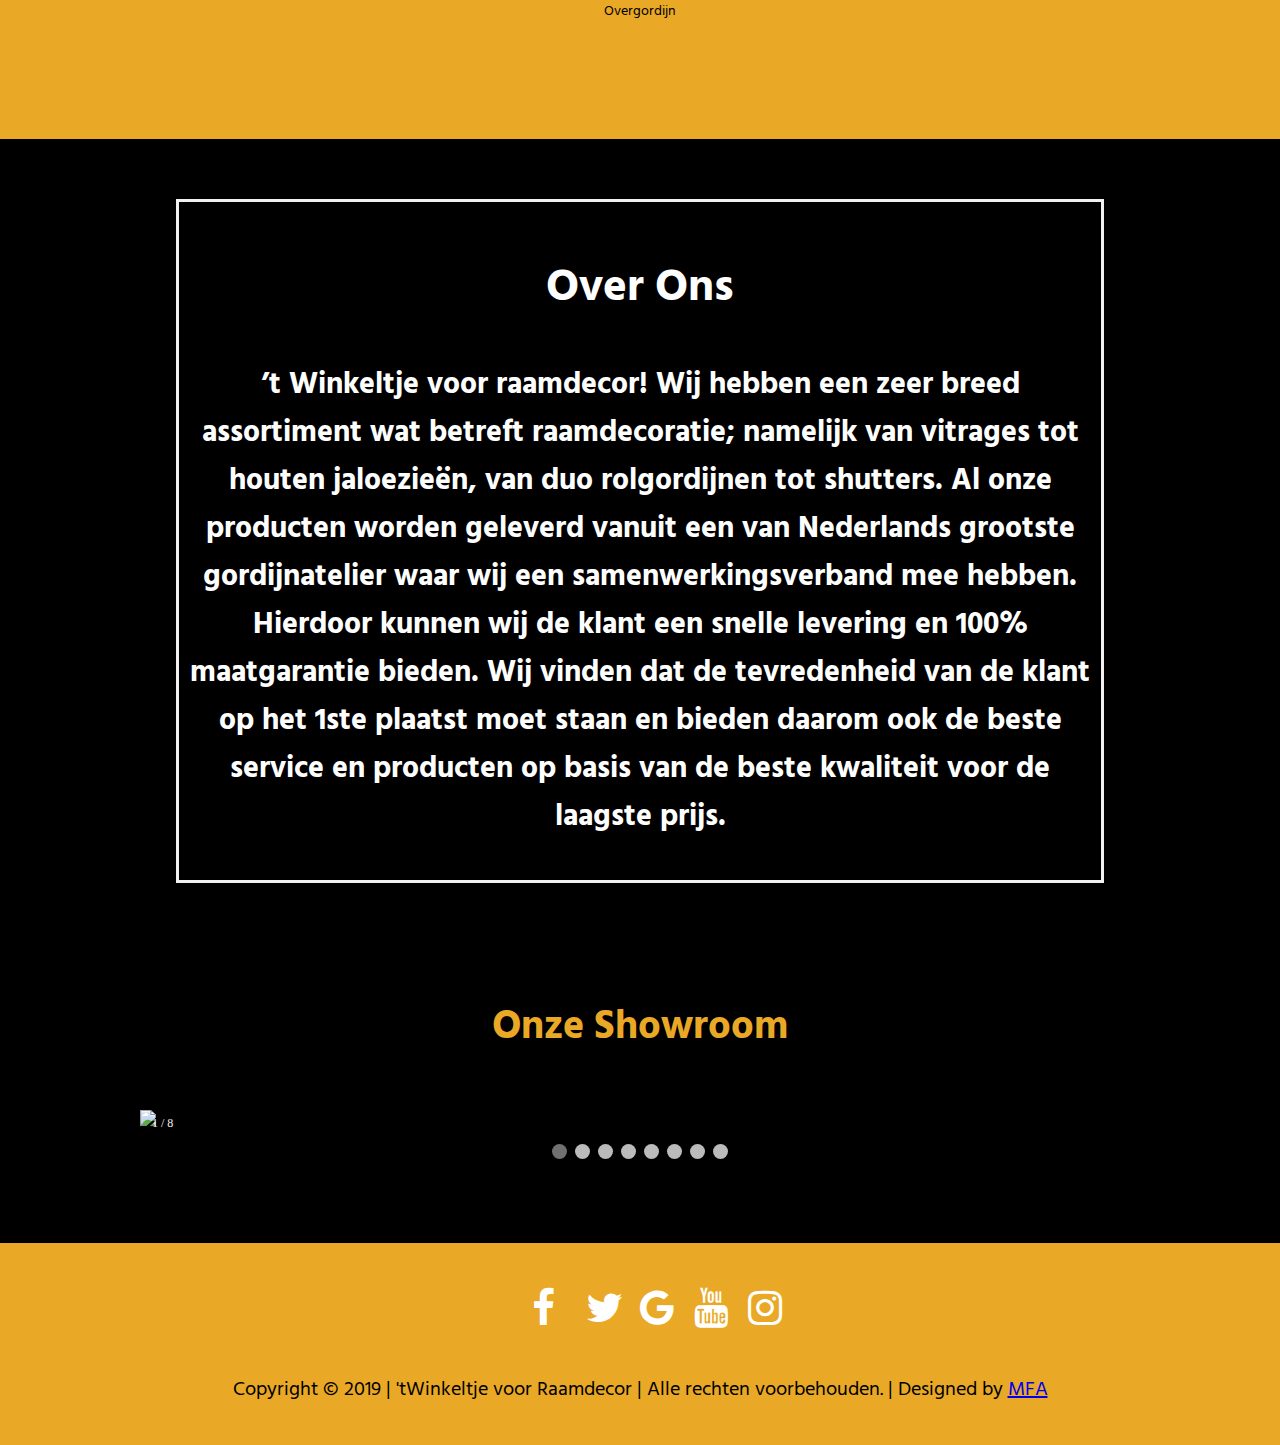
==== commit 57fe226c: "Update index.html" ====
--- a/index.html
+++ b/index.html
@@ -13,7 +13,7 @@
   -->
   <title>'tWinkeltje voor Raamdecor</title>
   <link href="https://fonts.googleapis.com/css?family=Coiny|Hind+Siliguri" rel="stylesheet">
-  <link rel="stylesheet" href="styles/index.css">
+  <link rel="stylesheet" href="index.css">
   <link rel="stylesheet" href="https://cdnjs.cloudflare.com/ajax/libs/font-awesome/4.7.0/css/font-awesome.min.css">
 
 </head>
@@ -88,7 +88,7 @@
     
     <section id="top-section">
       <div id="logo-container">
-        <img id="logo" src="http://www.twinkeltjeraamdecor.nl/wp-content/uploads/2016/10/logo-t-winkeltje.png" alt="twinkeltje-logo" height="150" width="350" 
+        <img id="logo" src="logo-t-winkeltje.png" alt="twinkeltje-logo" height="150" width="350" 
       </div>
      
     </section>
@@ -99,7 +99,7 @@
       <div class="category-line">
           <a href="/producten.html">
             <div class="category-container">
-            <img src="https://www.bmfabrics.com/media/28021/ara-p.jpg" id="metal-jlz" alt="metal-jaloezieën" title="Aluminium Jaloezieën" class="category-image">
+            <img src="metal-jlz.jpg" id="metal-jlz" alt="metal-jaloezieën" title="Aluminium Jaloezieën" class="category-image">
             <div class="category-overlay">
              <div class="category-text">Bekijk Producten</div>
               </div>
@@ -107,7 +107,7 @@
           </div></a>
           
           <div class="category-container">
-            <img src="https://www.bmfabrics.com/media/28021/ara-p.jpg" id="houten-jlz" alt="houten-jaloezieën" title="Houten Jaloezieën" class="category-image">
+            <img src="houten-jlz.jpg" id="houten-jlz" alt="houten-jaloezieën" title="Houten Jaloezieën" class="category-image">
             <div class="category-overlay">
              <div class="category-text">Bekijk Producten</div>
             </div>
@@ -115,7 +115,7 @@
           </div>
           
           <div class="category-container">
-            <img src="https://www.bmfabrics.com/media/28021/ara-p.jpg" id="plisses" alt="plisse's" title="(Honinggraat) Plisse's" class="category-image">
+            <img src="plisses.jpg" id="plisses" alt="plisse's" title="(Honinggraat) Plisse's" class="category-image">
             <div class="category-overlay">
              <div class="category-text">Bekijk Producten</div>
             </div>
@@ -125,7 +125,7 @@
       
       <div class="category-line">
           <div class="category-container">
-            <img src="https://www.bmfabrics.com/media/28021/ara-p.jpg" id="vouwgordijnen" alt="vouwgordijnen" title="Vouwgordijnen" class="category-image">
+            <img src="vouwgordijnen.jpg" id="vouwgordijnen" alt="vouwgordijnen" title="Vouwgordijnen" class="category-image">
             <div class="category-overlay">
              <div class="category-text">Bekijk Producten</div>
             </div>
@@ -133,7 +133,7 @@
           </div>
           
           <div class="category-container">
-            <img src="https://www.bmfabrics.com/media/28021/ara-p.jpg" id="rolgordijnen" alt="rolgordijnen" title="Rolgordijnen" class="category-image">
+            <img src="rolgordijnen.jpg" id="rolgordijnen" alt="rolgordijnen" title="Rolgordijnen" class="category-image">
             <div class="category-overlay">
              <div class="category-text">Bekijk Producten</div>
             </div>
@@ -141,7 +141,7 @@
           </div>
           
           <div class="category-container">
-            <img src="https://www.bmfabrics.com/media/28021/ara-p.jpg" id="duo-rolgordijnen" alt="duo-rolgordijnen" title="Duo Rolgordijnen" class="category-image">
+            <img src="duorolgordijnen.jpg" id="duo-rolgordijnen" alt="duo-rolgordijnen" title="Duo Rolgordijnen" class="category-image">
             <div class="category-overlay">
              <div class="category-text">Bekijk Producten</div>
             </div>
@@ -151,7 +151,7 @@
       
       <div class="category-line">
           <div class="category-container">
-            <img src="https://www.bmfabrics.com/media/28021/ara-p.jpg" id="lamellen" alt="lamellen" title="Lamellen" class="category-image">
+            <img src="lamellen.jpg" id="lamellen" alt="lamellen" title="Lamellen" class="category-image">
             <div class="category-overlay">
              <div class="category-text">Bekijk Producten</div>
             </div>
@@ -159,7 +159,7 @@
           </div>
           
           <div class="category-container">
-            <img src="https://www.bmfabrics.com/media/28021/ara-p.jpg" id="vitrage-overgordijn" alt="vitrage-overgordijn" title="Vitrage / Overgordijn" class="category-image">
+            <img src="vitrages.jpg" id="vitrage-overgordijn" alt="vitrage-overgordijn" title="Vitrage / Overgordijn" class="category-image">
             <div class="category-overlay">
              <div class="category-text">Bekijk Producten</div>
             </div>
@@ -167,7 +167,7 @@
           </div>
           
           <div class="category-container">
-            <img src="https://www.bmfabrics.com/media/28021/ara-p.jpg" id="horsystemen" alt="horsystemen" title="Horsystemen" class="category-image">
+            <img src="horsystemen.jpg" id="horsystemen" alt="horsystemen" title="Horsystemen" class="category-image">
             <div class="category-overlay">
              <div class="category-text">Bekijk Producten</div>
             </div>
@@ -291,4 +291,4 @@
   
   
 </body>
-</html>+</html>
--- a/index.css
+++ b/index.css
@@ -0,0 +1,399 @@
+html {
+  scroll-behavior: smooth;
+}
+body {
+  margin: 0;
+  background: black;
+}
+
+* {
+  box-sizing: border-box;
+}
+
+
+
+.topnav {
+  overflow: hidden;
+  background-color: #e9a825;
+  display: flex;
+  z-index: 3;
+  box-shadow: 0 5px 0 rgba(0, 0, 0, 0.2);
+
+  }
+    #button-container {
+      margin: auto;
+    }
+
+    .topnav a {
+      display: block;
+      color: #f2f2f2;
+      float: left;
+      -webkit-transition-duration: 0.4s;
+      transition-duration: 0.4s;
+      text-align: center;
+      padding: 20px 40px;
+      text-decoration: none;
+      font-family: 'Hind Siliguri', sans-serif;
+      font-size: 20px;
+    }
+
+    .topnav a:hover {
+      color: black;
+    }
+
+    .topnav .icon {
+      display: none;
+    }
+    .sticky {
+      position: fixed;
+      top: 0;
+      width: 100%;
+    }
+
+  #to-top-btn {
+  display: none;
+  position: fixed;
+  bottom: 20px;
+  right: 30px;
+  z-index: 99;
+  font-size: 18px;
+  border: 1px solid rgba(233, 168, 37, 0.5);
+  outline: none;
+  background-color: rgba(0,0,0,0.5);
+  color: white;
+  cursor: pointer;
+  padding: 10px;
+  border-radius: 4px;
+}
+
+    #to-top-btn:hover {
+      background-color: #555;
+    }
+
+#top-section {
+  background-image: url("/main-bg.jpg");
+  background-repeat: no-repeat;
+  background-size: cover;
+  -webkit-background-size: cover;
+  -moz-background-size: cover;
+  -o-background-size: cover;
+  background-position: center;
+  background-attachment: fixed;
+  height: 70vh;
+  display: flex;
+}
+
+    #logo-container {
+      background-color: rgba(255,255,255,0.9);
+      display: flex;
+      align-self: center;
+      margin: auto;
+      min-width: 300px;
+      min-height: 180px;
+      height: 15vw;
+      width: 25vw;
+      border: 6px double #e9a825;
+      border-radius: 20px;
+      padding: 5px;
+    }
+    #logo {
+      margin: auto;
+      width: 100%;
+      height: 70%;
+      align-self: center;
+    }
+
+#product-section {
+  background-color: #e9a825;
+  padding: 50px 22vw 100px 22vw;
+}
+    #product-section h2 {
+      font-family: 'Hind Siliguri', sans-serif;
+      font-size: 40px;
+      text-align: center;
+      margin-bottom: 50px;
+    }
+
+    .category-line {
+      display: flex;
+      margin-bottom: 80px;
+    }
+    .category-container {
+      position: relative;
+      width: 13vw;
+      height: 13vw;
+      display: inline-block;
+      margin: auto;
+      border: 3px solid black;
+      box-shadow: 0 8px 15px 0 rgba(0, 0, 0, 0.2), 0 6px 20px 0 rgba(0, 0, 0, 0.19);
+    }
+
+    .category-image {
+      display: block;
+      width: 100%;
+      height: auto;
+    }
+
+    .category-overlay {
+      position: absolute;
+      bottom: 0;
+      left: 0;
+      right: 0;
+      background-color: rgba(233, 168, 37, 0.9);
+      overflow: hidden;
+      width: 100%;
+      height: 0;
+      transition: .5s ease;
+    }
+
+    .category-container:hover .category-overlay {
+      height: 20%;
+    }
+
+    .category-text {
+      color: white;
+      font-size: 1vw;
+      position: absolute;
+      top: 50%;
+      left: 50%;
+      font-family: sans-serif;
+      -webkit-transform: translate(-50%, -50%);
+      -ms-transform: translate(-50%, -50%);
+      transform: translate(-50%, -50%);
+      text-align: center;
+    }
+
+    .category-label  {
+      text-align: center;
+      text-decoration: none;
+      display: block;
+      font-family: 'Hind Siliguri', sans-serif;
+      color: black;
+      font-size: 1.1vw;
+      margin: 20px;
+      margin-bottom: 30px;
+    }
+
+
+#about-section {
+  background-image: url("/shwrm-5.jpg");
+  background-position: center;
+  background-repeat: no-repeat;
+  background-size: cover;
+  -webkit-background-size: cover;
+  -moz-background-size: cover;
+  -o-background-size: cover;
+  background-attachment: fixed;
+  display: flex;
+  padding: 60px;
+}
+
+    #about-text {
+      vertical-align: middle;
+      background-color: rgb(0,0,0);
+      background-color: rgba(0,0,0, 0.4);
+      color: white;
+      font-weight: bold;
+      font-size: 30px;
+      font-family: 'Hind Siliguri', sans-serif;
+      border: 3px solid #f1f1f1;
+      z-index: 2;
+      width: 80%;
+      margin: auto;
+      padding: 10px;
+      text-align: center;
+    }
+      
+#showroom-section {
+  background-color: black;
+  margin: 0;
+  height: 300px;
+  padding: 20px;
+  padding-top: 50px;
+      }
+          #showroom-section h2 {
+            font-family: 'Hind Siliguri', sans-serif;
+            color: #e9a825;
+            font-size: 40px;
+            text-align: center;
+            margin-top: 0;
+            margin-bottom: 50px;
+            height: auto;
+          }
+
+      .showRoom {
+        display: none
+      }
+      
+      #showroom-section img {
+        vertical-align: middle;
+      }
+
+      .slideshow-container {
+        max-width: 1000px;
+        position: relative;
+        margin: auto;
+      }
+
+      .slide-text {
+        color: #f2f2f2;
+        font-size: 15px;
+        padding: 8px 12px;
+        position: absolute;
+        bottom: 8px;
+        width: 100%;
+        text-align: center;
+      }
+
+      .numbertext {
+        color: #f2f2f2;
+        font-size: 12px;
+        padding: 8px 12px;
+        position: absolute;
+        top: 0;
+      }
+
+      .dot {
+        cursor: pointer;
+        height: 15px;
+        width: 15px;
+        margin: 0 2px;
+        background-color: #bbb;
+        border-radius: 50%;
+        display: inline-block;
+        transition: background-color 0.6s ease;
+      }
+
+      .active, .dot:hover {
+        background-color: #717171;
+      }
+
+      .fade {
+        -webkit-animation-name: fade;
+        -webkit-animation-duration: 1.5s;
+        animation-name: fade;
+        animation-duration: 1.5s;
+      }
+
+      @-webkit-keyframes fade {
+        from {opacity: .4} 
+        to {opacity: 1}
+      }
+
+      @keyframes fade {
+        from {opacity: .4} 
+        to {opacity: 1}
+      }
+
+
+
+#footer {
+  background-color: #e9a825;
+  padding: 20px;
+}
+    #social-container {
+      text-align: center;
+}
+   #footer .fa {
+    padding: 20px;
+    font-size: 40px;
+    width: 30px;
+    margin: 5px 5px;
+    text-align: center;
+    text-decoration: none;
+    color: white;
+  }
+
+    #footer .fa:hover {
+        opacity: 0.7;
+    }
+
+  #copyright {
+   font-family: 'Hind Siliguri', sans-serif;
+   width: 100%;
+   font-size: 20px;
+   text-align: center; 
+  }
+
+
+
+
+
+
+
+
+
+@media screen and (max-width: 800px) {
+  
+  .topnav {
+    display: block;
+  }
+  .topnav a:not(:first-child) {display: none;}
+  .topnav a.icon {
+    float: right;
+    display: inline;
+  }
+  .topnav.responsive {position: relative;}
+  .topnav.responsive .icon {
+    position: absolute;
+    right: 0;
+    top: 0;
+  }
+  .topnav.responsive a {
+    float: none;
+    display: block;
+    text-align: left;
+  }
+}
+
+
+@media screen and (max-width: 760px) {
+  
+  .category-line {
+    display: block;
+    margin: 0;
+  }
+  
+  #top-section {
+    background-image: url("shrm-7.jpg");
+    background-size: cover;
+    background-attachment: scroll;
+  }
+  #product-section {
+  background-color: #e9a825;
+  padding: 50px 5vw 100px 5vw;
+}
+  .category-container {
+  display: block;
+  width: 80vw;
+  height: 80vw;
+  margin-bottom: 60px;
+}
+  .category-label  {
+  font-size: 5vw;
+  margin: 10px;
+  font-family: monospace;
+}
+  .category-text {
+    font-size: 4vw;
+  }
+  #about-text {
+    font-size: 4vw;
+    width: 90%;
+  }
+  #about-section {
+    padding: 20px;
+    background-attachment: scroll;
+}
+  #footer .fa {
+    font-size: 30px;
+  }
+    #copyright {
+   font-size: 4vw;
+  }
+}
+
+
+@media only screen and (max-width: 300px) {
+  .slide-text {font-size: 11px}
+}
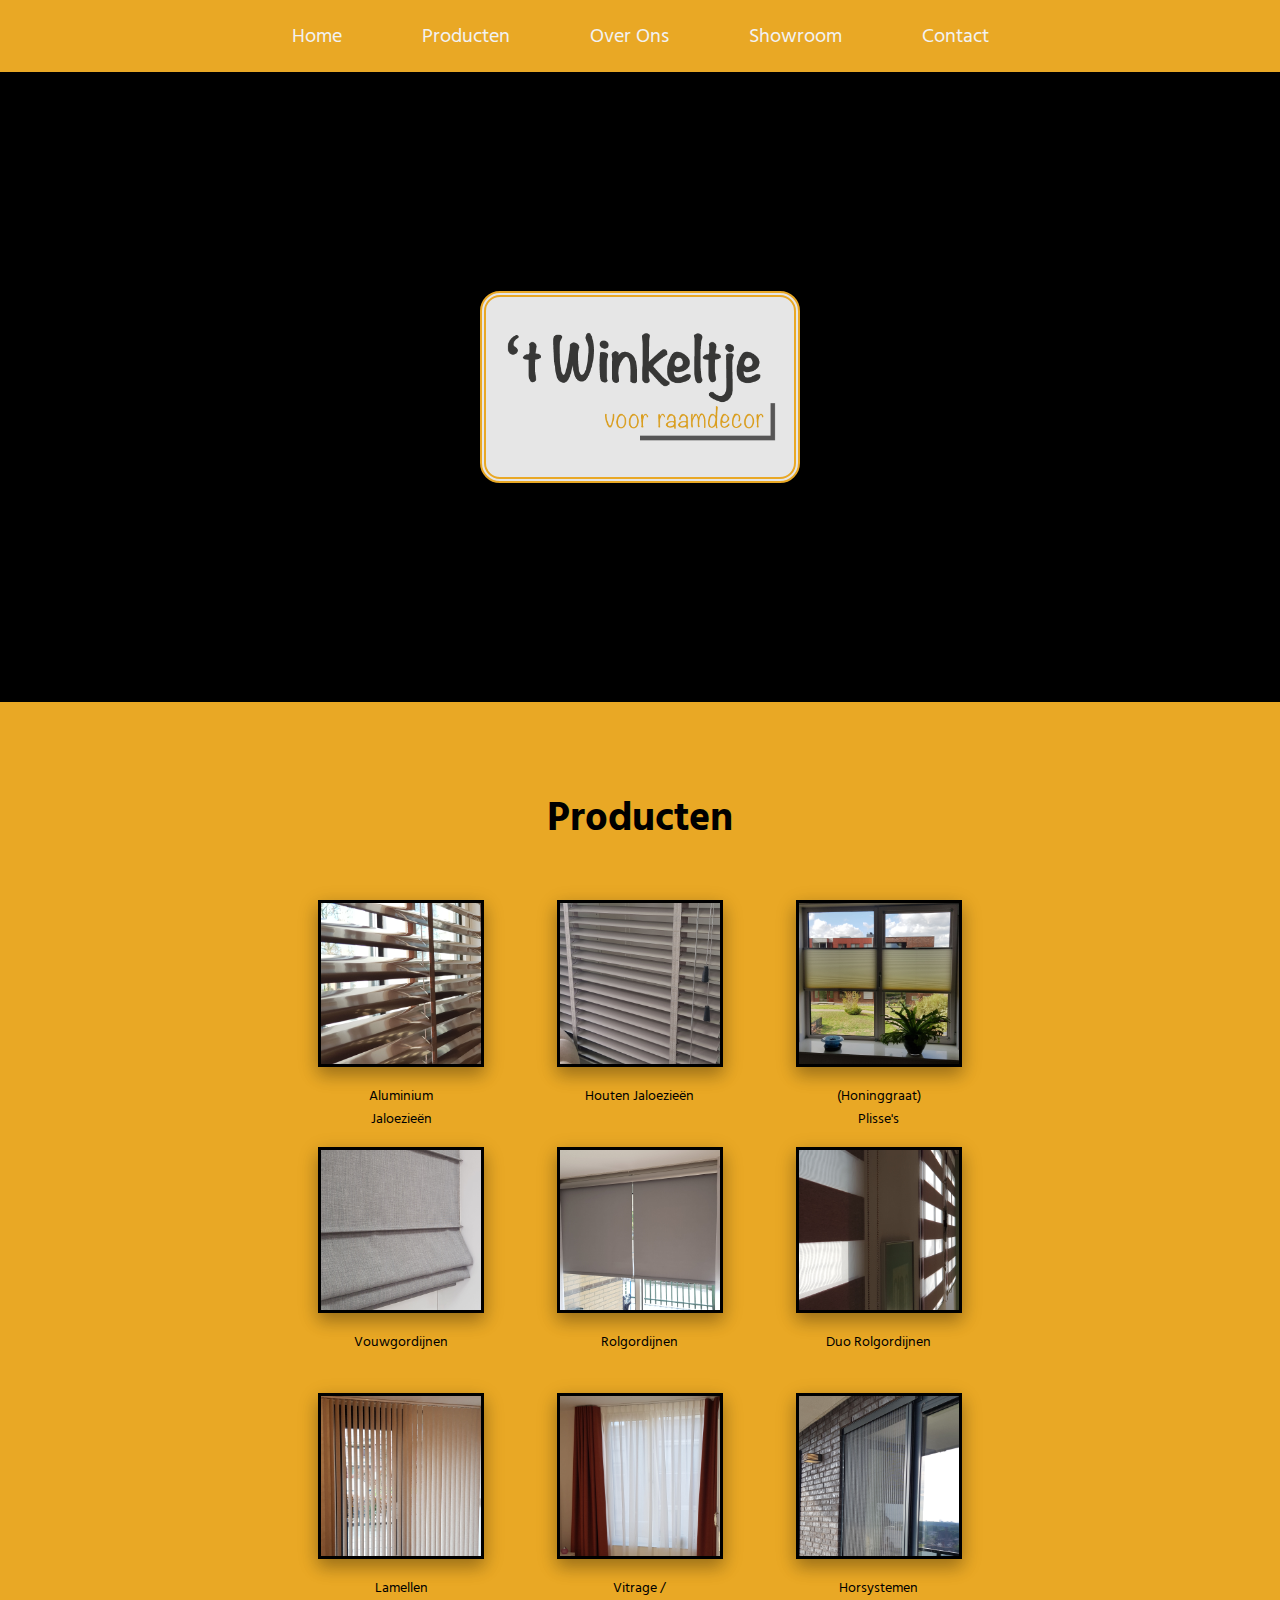
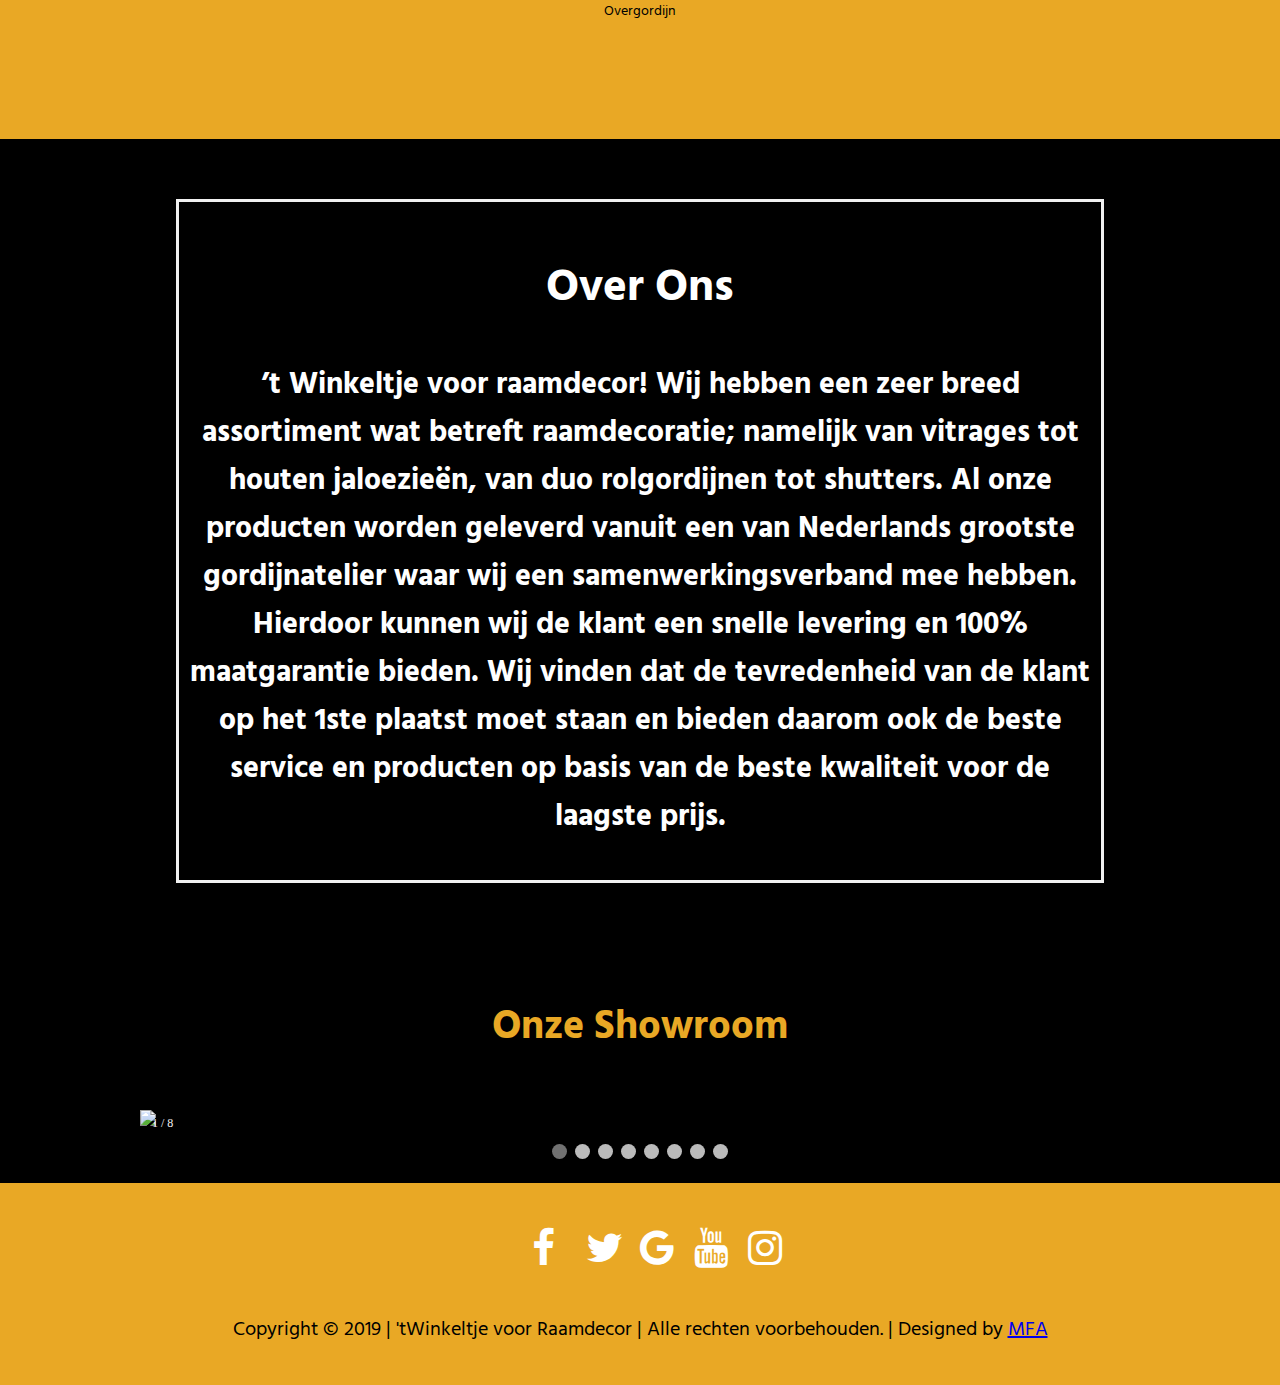
==== commit ac961b8f: "Update index.html" ====
--- a/index.html
+++ b/index.html
@@ -4,6 +4,7 @@
   
   <meta charset="UTF-8" />
   <meta name="viewport" content="width=device-width, initial-scale=1">
+  <meta name="yandex-verification" content="48de648437f82ee9" />
   <meta name="keywords" content="twinkeltje, gordijnen, jaloezieen, raamdecor, raamdecoratie,">
   <meta name="description" content="Wij zijn een bedrijf met vele jaren ervaring in alle soorten raamdecoratie! Kom en bezoek onze showroom. Adres Ridderhof 86, 2981 ET te Ridderkerk">
   <!-- 
--- a/index.css
+++ b/index.css
@@ -71,7 +71,7 @@
     }
 
 #top-section {
-  background-image: url("/main-bg.jpg");
+  background-image: url("main-bg.jpg");
   background-repeat: no-repeat;
   background-size: cover;
   -webkit-background-size: cover;
@@ -176,7 +176,7 @@
 
 
 #about-section {
-  background-image: url("/shwrm-5.jpg");
+  background-image: url("shwrm-5.jpg");
   background-position: center;
   background-repeat: no-repeat;
   background-size: cover;
@@ -207,7 +207,6 @@
 #showroom-section {
   background-color: black;
   margin: 0;
-  height: 300px;
   padding: 20px;
   padding-top: 50px;
       }
@@ -355,7 +354,7 @@
   }
   
   #top-section {
-    background-image: url("shrm-7.jpg");
+    /* background-image: url("shwrm-7.jpg"); */
     background-size: cover;
     background-attachment: scroll;
   }
